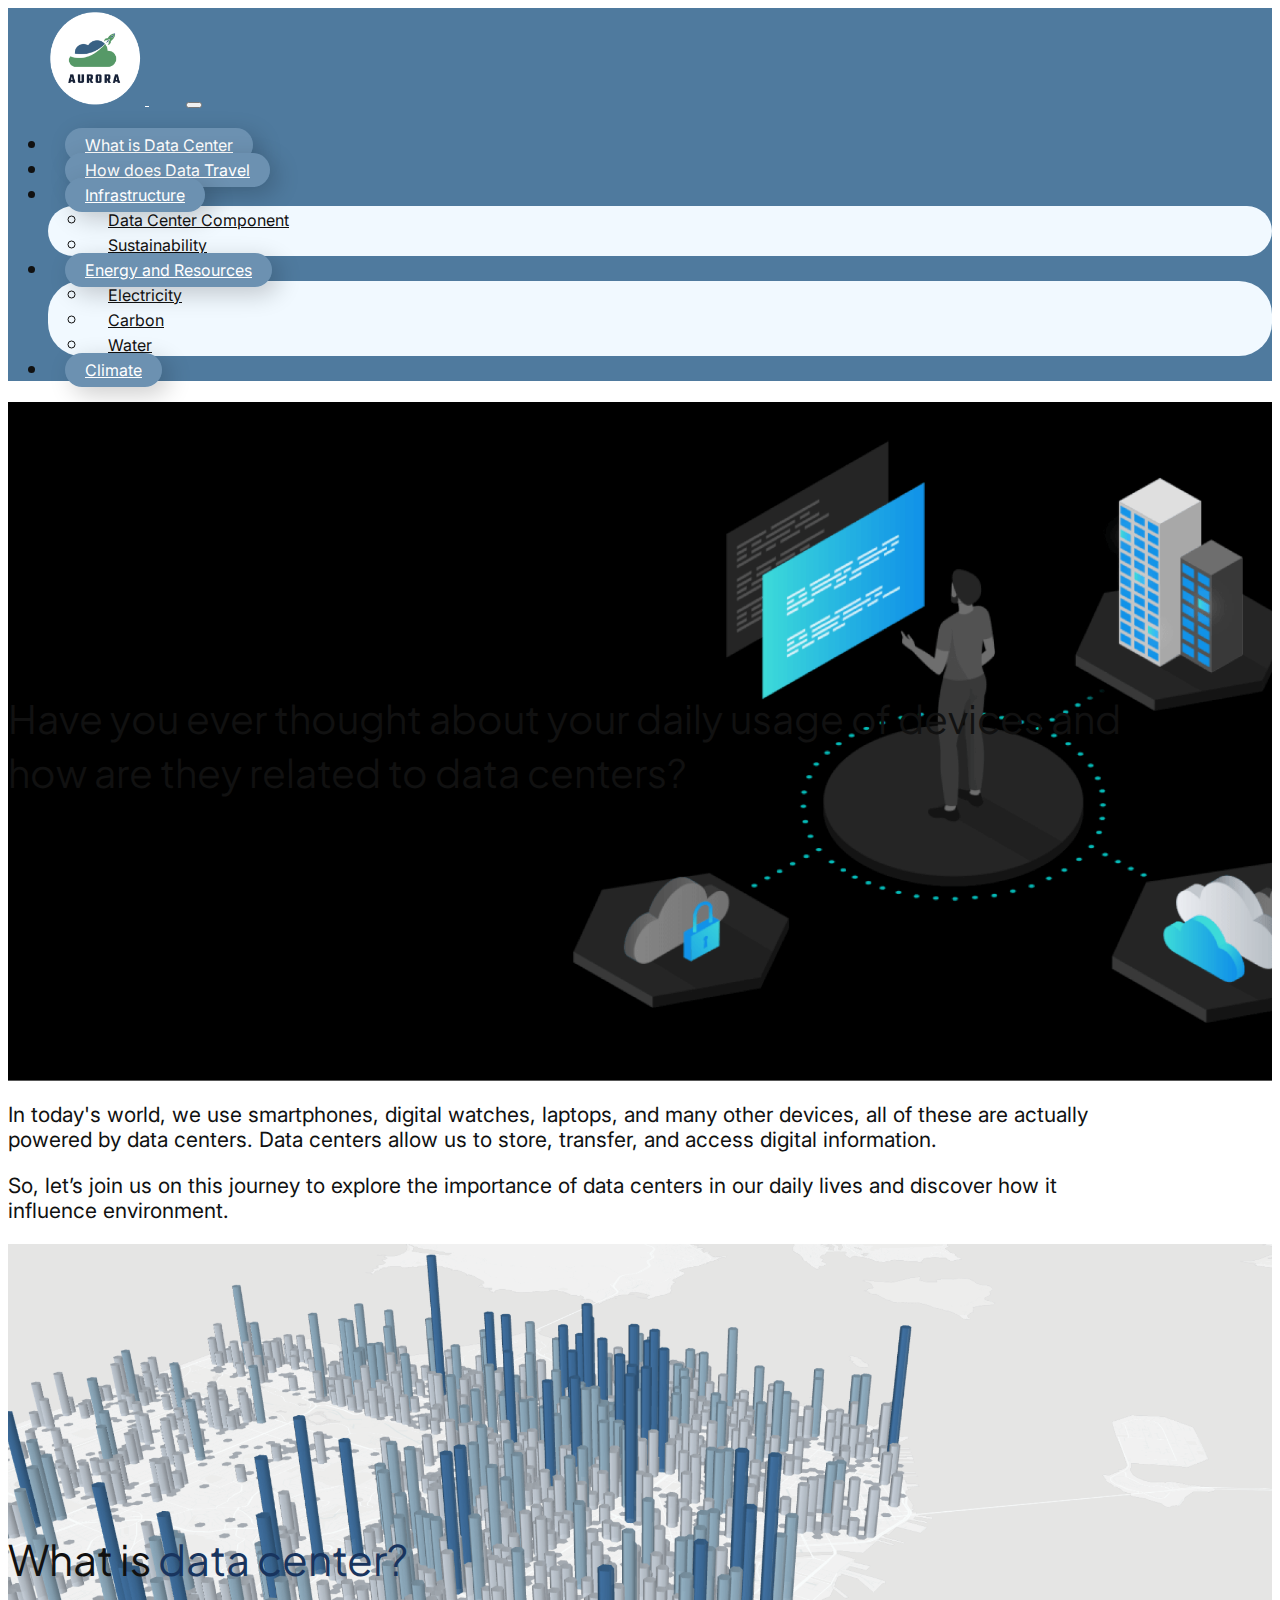
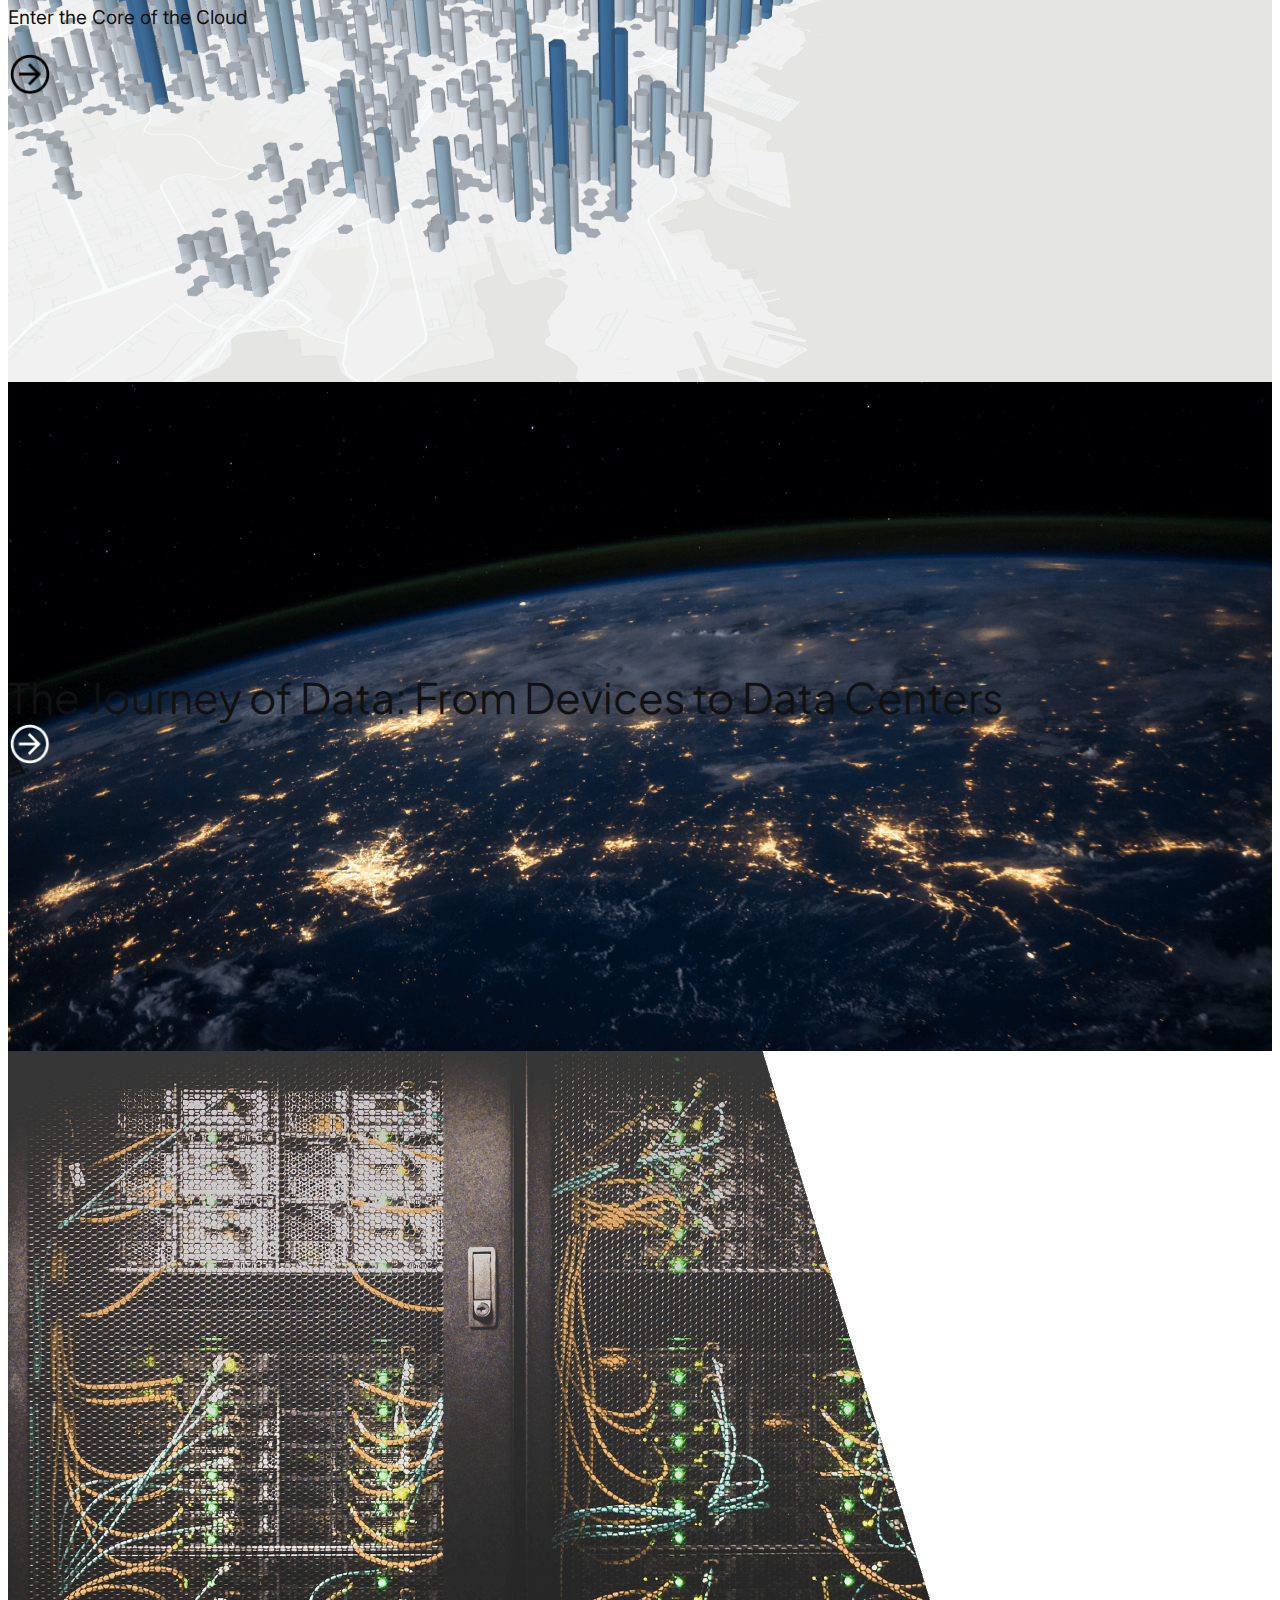
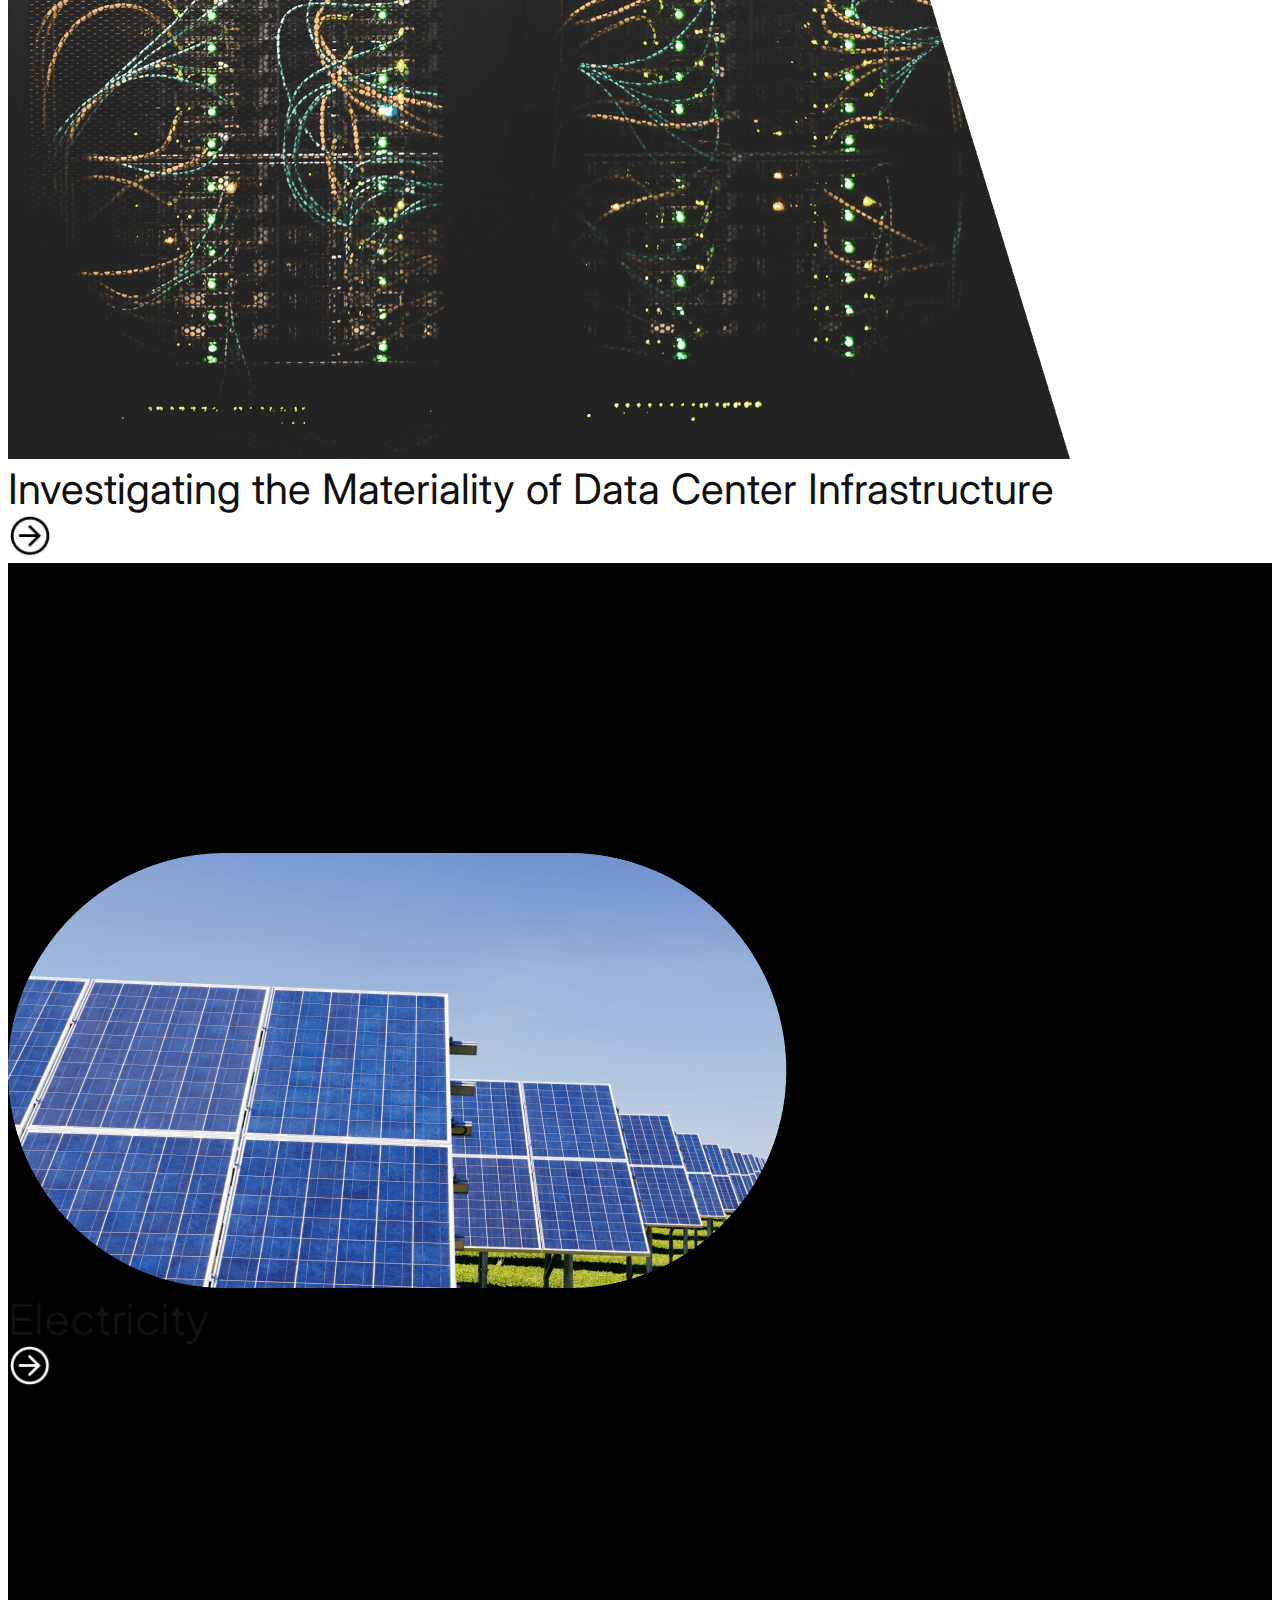
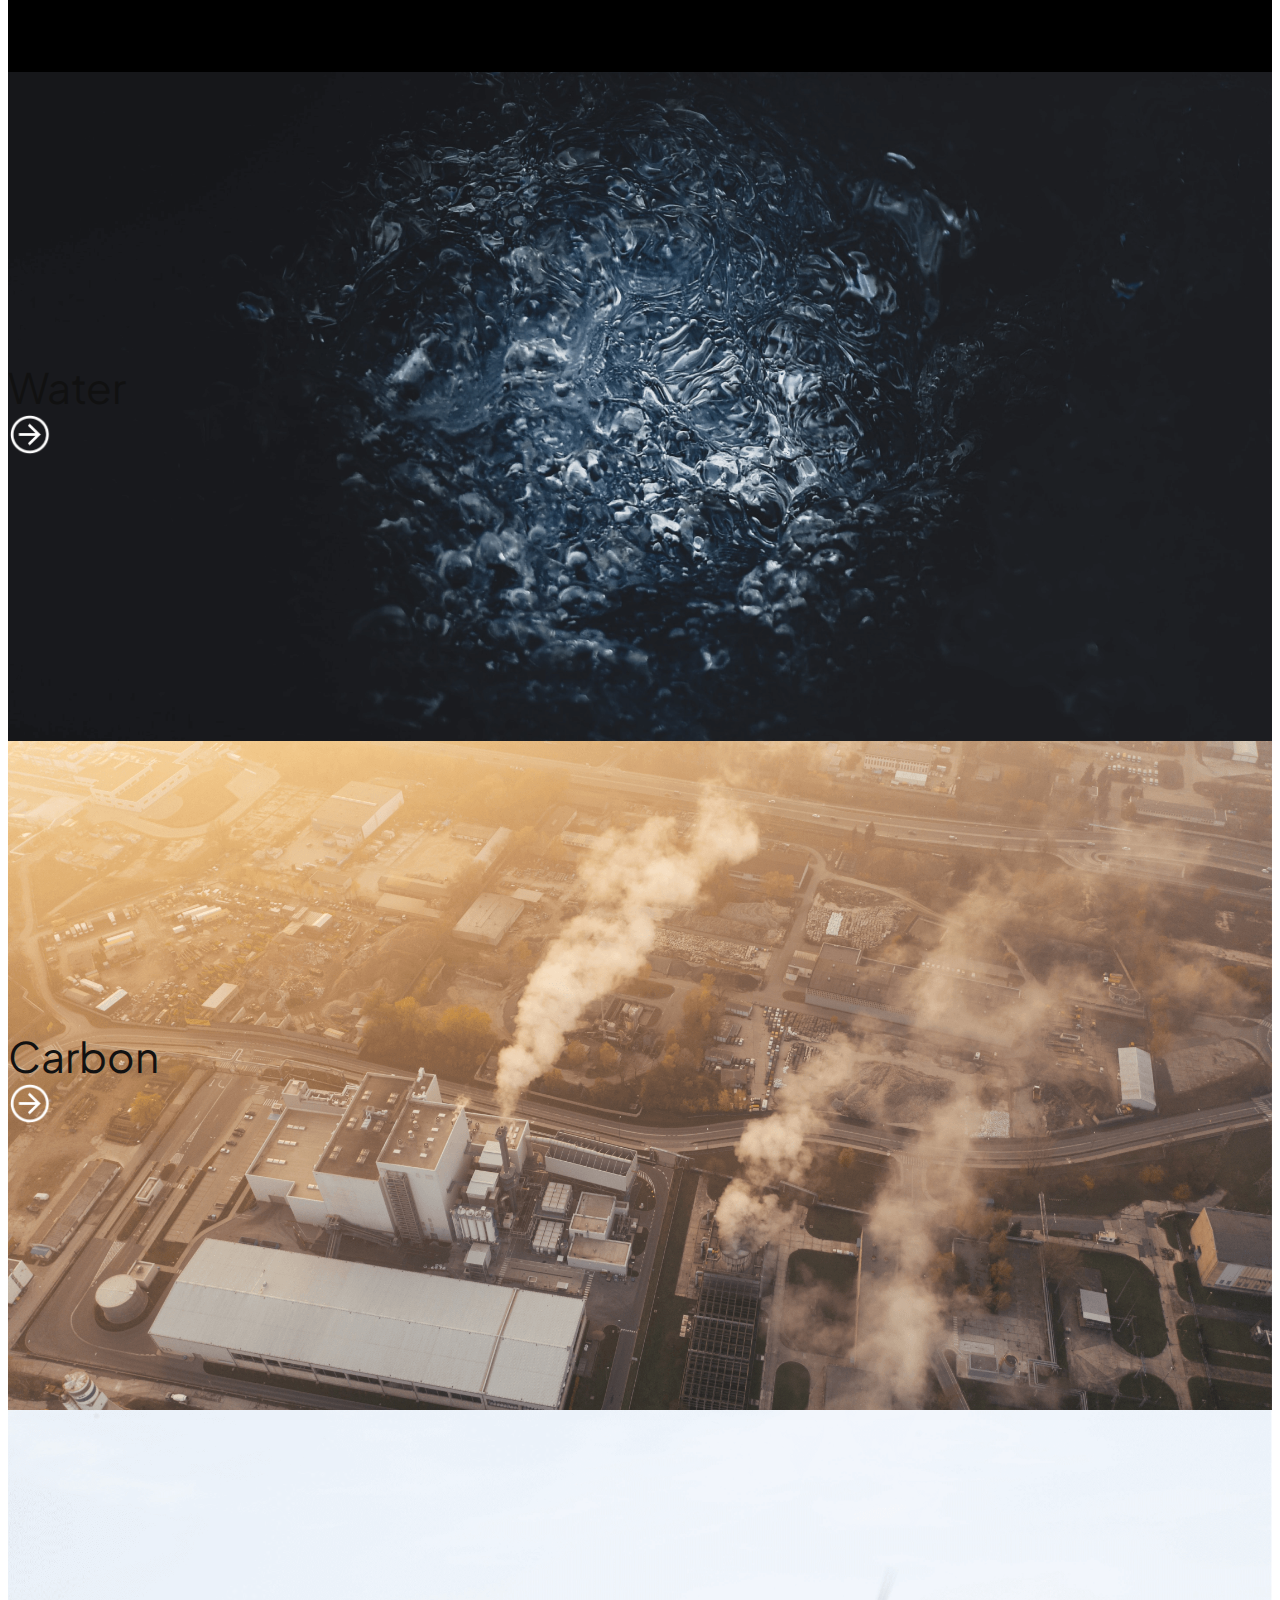
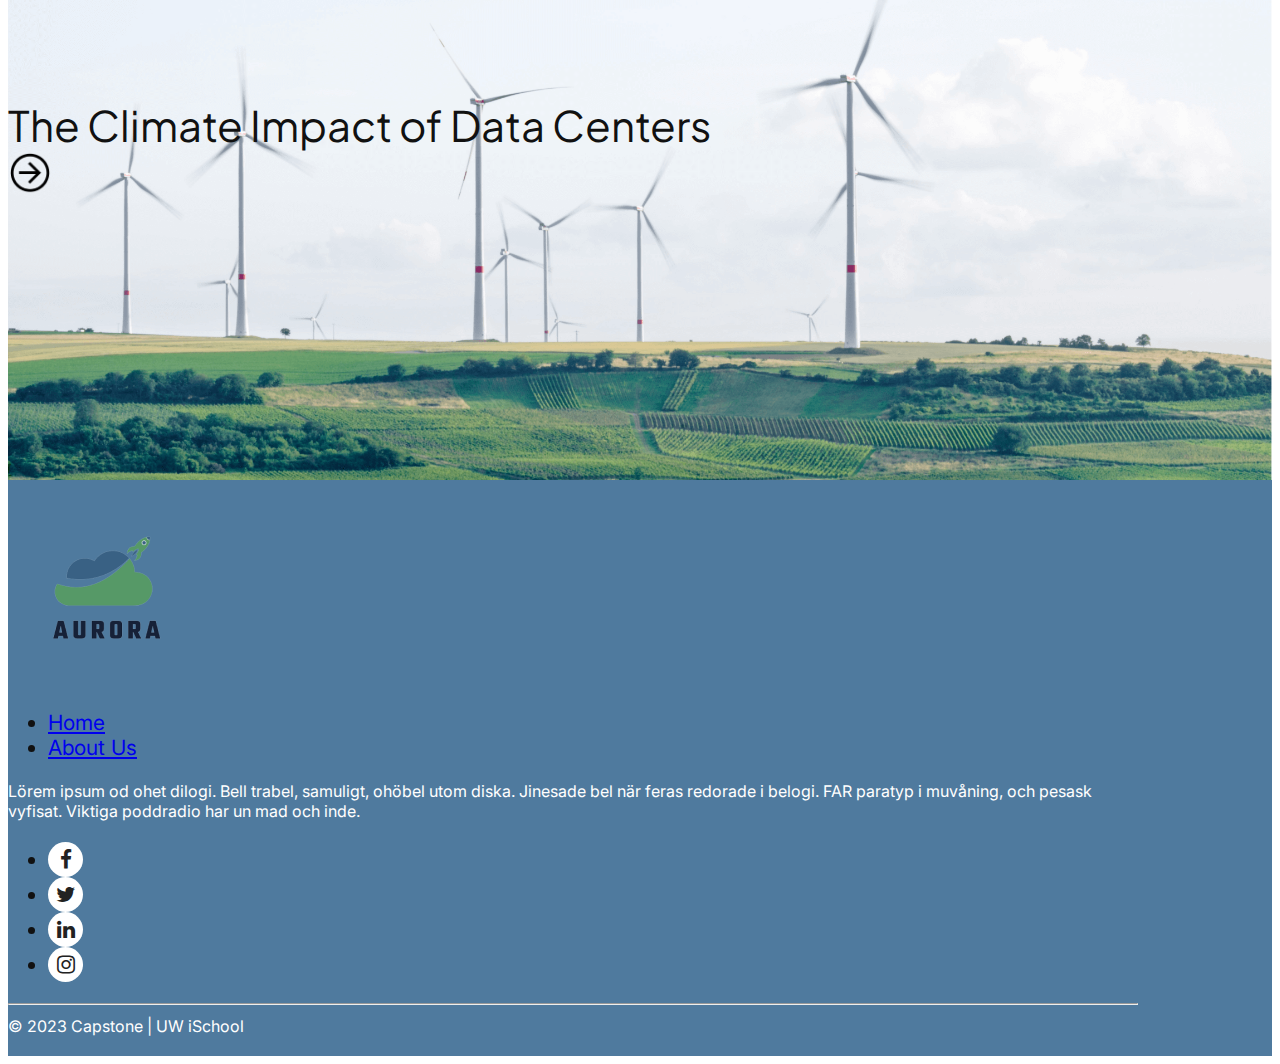
==== index.html @ 086be317 "Add files via upload" ====
﻿<!DOCTYPE html>
<html lang="en">
<head>
    <title> Aurora </title>
    <meta charset="utf-8">
    <meta name="viewport" content="width=device-width, initial-scale=1">
    <link rel="shortcut icon" type="image/x-icon" href="assets/images/favi.png">
    <link href="https://cdn.jsdelivr.net/npm/bootstrap@5.0.2/dist/css/bootstrap.min.css" rel="stylesheet" integrity="sha384-EVSTQN3/azprG1Anm3QDgpJLIm9Nao0Yz1ztcQTwFspd3yD65VohhpuuCOmLASjC" crossorigin="anonymous">
    <script src="https://ajax.googleapis.com/ajax/libs/jquery/3.4.1/jquery.min.js"></script>
    <script src="https://cdn.jsdelivr.net/npm/@popperjs/core@2.9.2/dist/umd/popper.min.js" integrity="sha384-IQsoLXl5PILFhosVNubq5LC7Qb9DXgDA9i+tQ8Zj3iwWAwPtgFTxbJ8NT4GN1R8p" crossorigin="anonymous"></script>
    <script src="https://cdn.jsdelivr.net/npm/bootstrap@5.0.2/dist/js/bootstrap.min.js" integrity="sha384-cVKIPhGWiC2Al4u+LWgxfKTRIcfu0JTxR+EQDz/bgldoEyl4H0zUF0QKbrJ0EcQF" crossorigin="anonymous"></script>
    <link rel="stylesheet" href="https://cdnjs.cloudflare.com/ajax/libs/font-awesome/4.7.0/css/font-awesome.min.css">
    <link rel="stylesheet" href="assets/css/style.css">
    <!-- For slider owl.js-->
    <link rel="stylesheet" href="https://cdnjs.cloudflare.com/ajax/libs/OwlCarousel2/2.3.4/assets/owl.carousel.min.css" />
    <script src="https://cdnjs.cloudflare.com/ajax/libs/OwlCarousel2/2.3.4/owl.carousel.min.js"></script>
</head>
<body>
    <header>
        <div class="container-fluid">
            <div class="row">
                <div class="col-md-12">
                    <nav class="navbar navbar-expand-lg navbar-dark ms-0 me-0 p-0">
                        <div class="container-fluid ps-0 pe-0">
                            <a class="navbar-brand" href="index.html">
                                <img src="assets/images/logo.png" alt="img" class="logo" />
                            </a>
                            <button class="navbar-toggler" type="button" data-bs-toggle="collapse" data-bs-target="#navbarSupportedContent" aria-controls="navbarSupportedContent" aria-expanded="false" aria-label="Toggle navigation">
                                <span class="navbar-toggler-icon"></span>
                            </button>
                            <div class="collapse navbar-collapse" id="navbarSupportedContent">
                                <ul class="navbar-nav ms-auto mb-2 mb-lg-0">
                                    <li class="nav-item">
                                        <a class="nav-link" href="data-center.html">
                                            What is Data Center 
                                        </a>
                                    </li>
                                    <li class="nav-item">
                                        <a class="nav-link" href="data-travel.html">
                                            How does Data Travel
                                        </a>
                                    </li>
                                    <li class="nav-item dropdown">
                                        <a class="nav-link dropdown-toggle" href="#" role="button" data-bs-toggle="dropdown" aria-expanded="false">
                                            Infrastructure   
                                        </a>
                                        <ul class="dropdown-menu">
                                            <li><a class="dropdown-item" href="infrastructure.html">Data Center Component</a></li>
                                            
                                            <li><a class="dropdown-item" href="infrastructure.html">Sustainability</a></li>
                                        </ul>
                                    </li>
                                    <li class="nav-item dropdown">
                                        <a class="nav-link dropdown-toggle" href="#" role="button" data-bs-toggle="dropdown" aria-expanded="false">
                                            Energy and Resources
                                        </a>
                                        <ul class="dropdown-menu">
                                            <li><a class="dropdown-item" href="electricity.html">Electricity</a></li>
                                            <li><a class="dropdown-item" href="carbon.html">Carbon</a></li>
                                            <li><a class="dropdown-item" href="water.html">Water</a></li>
                                        </ul>
                                    </li>
                                    <li class="nav-item">
                                        <a class="nav-link" href="climate.html">
                                            Climate
                                        </a>
                                    </li>
                                </ul>
                            </div>
                        </div>
                    </nav>
                </div>
            </div>
        </div>
    </header>
    <section class="banner" style="background:url(assets/images/bg1.png)">
        <div class="banner-content">
            <div class="container">
                <div class="row">
                    <div class="col-md-10 col-lg-6">
                        <h1 class="pb-4 text-white">
                            Have you ever thought about your daily usage of devices and how are they related to data centers?
                        </h1>

                    </div>
                </div>
            </div>
        </div>
    </section>
    <section class="pt-5 pb-5">
        <div class="container pt-md-5 pb-md-4 mb-md-2">
            <div class="row">

                <div class="col-md-12 text-lg2">

                    <p>
                        In today's world, we use smartphones, digital watches, laptops, and many other devices, all of these are actually powered by data centers. Data centers allow us to store, transfer, and access digital information.
                    </p>
                    <p>
                        So, let’s join us on this journey to explore the importance of data centers in our daily lives and discover how it influence environment.
                    </p>

                </div>
            </div>
        </div>
    </section>
    <section class="banner" style="background:url(assets/images/bg2.png)">
        <a class="banner-content text-link" href="data-center.html">
            <div class="container">
                <div class="row">
                    <div class="col-md-8"></div>
                    <div class="col-md-4">
                        <h2 class="pb-3 title-2">
                            What is <span class="blue">data center?</span>
                        </h2>
                        <p>
                            Enter the Core of the Cloud
                        </p>
                        <img src="assets/images/next.png" alt="img" width="44" />
                    </div>
                </div>
            </div>
        </a>
    </section>
    <section class="banner" style="background:url(assets/images/bg3.png)">
        <a class="banner-content text-link pt-md-5" href="data-travel.html">
            <div class="container pt-md-5">
                <div class="row">

                    <div class="col-md-5 pb-md-5 mb-md-5">
                        <h2 class="pb-3 text-white title-2">
                            The Journey of Data: From Devices to Data Centers
                        </h2>

                        <img src="assets/images/next2.png" alt="img" width="44" class="mb-md-5" />
                    </div>
                </div>
            </div>
        </a>
    </section>

    <section class="banner">
        <div class="container-fluid">
            <div class="row">

                <div class="col-md-7 p-0">
                    <img src="assets/images/img1.png" alt="img" class="img-fluid" />
                </div>
                <div class="col-md-4 pt-md-5 mt-md-5">
                    <div class="pt-xl-5 mt-md-5"></div>
                    <a class="title-2 pt-5 mt-md-5 text-link" href="infrastructure.html">
                        Investigating the Materiality of Data Center Infrastructure
                    </a>
                    <a href="infrastructure.html">
                        <img src="assets/images/next.png" alt="img" width="44" class="mb-5 mt-4" />
                    </a>
                </div>
            </div>
        </div>
    </section>


    <section class="black">
        <a class="banner-content text-link" href="electricity.html">
            <div class="container">
                <div class="row">

                    <div class="col-md-7">
                        <img src="assets/images/electric.png" alt="img" class="img-fluid" />
                    </div>
                    <div class="col-md-5 pt-5 mt-md-5 text-end">
                        <h2 class="pb-3 text-white title-2">
                            Electricity
                        </h2>

                        <img src="assets/images/next2.png" alt="img" width="44" class="mb-md-5" />
                    </div>
                </div>
            </div>
        </a>
    </section>


    <section class="banner" style="background:url(assets/images/bg4.png)">
        <a class="banner-content text-link pt-md-5" href="water.html">
            <div class="container pt-md-5">
                <div class="row">
                    <div class="col-md-8"></div>
                    <div class="col-md-4 pb-md-5 mb-md-5  text-end">
                        <h2 class="pb-3 text-white title-2 pt-md-5 mt-md-5">
                            Water
                        </h2>

                        <img src="assets/images/next2.png" alt="img" width="44" class="mb-md-5" />
                    </div>
                </div>
            </div>
        </a>
    </section>


    <section class="banner" style="background:url(assets/images/bg5.png)">
        <a class="banner-content text-link pt-md-5" href="carbon.html">
            <div class="container pt-md-5">
                <div class="row">
                    <div class="col-md-8"></div>
                    <div class="col-md-4 pb-md-5 mb-md-5 text-end">
                        <h2 class="pb-3 text-white title-2 pt-md-5 mt-md-5">
                            Carbon
                        </h2>

                        <img src="assets/images/next2.png" alt="img" width="44" class="mb-md-5" />
                    </div>
                </div>
            </div>
        </a>
    </section>

    <section class="banner" style="background:url(assets/images/bg6.png)">
        <a class="banner-content text-link pt-md-5" href="climate.html">
            <div class="container pt-md-5">
                <div class="row">

                    <div class="col-md-4 pb-md-5 mb-md-5">
                        <h2 class="pb-3  title-2">
                            The Climate Impact of Data Centers
                        </h2>

                        <img src="assets/images/next.png" alt="img" width="44" class="mb-md-5" />
                    </div>
                </div>
            </div>
        </a>
    </section>

    <footer class="footer">
        <div class="container">
            <div class="row">
                <div class="col-md-12 col-lg-10 offset-lg-1 text-center">

                    <img src="assets/images/logo2.png" alt="img" class="img-fluid" />


                    <ul class=" list-inline pt-3">
                        <li class="list-inline-item ms-lg-4 me-lg-4">
                            <a href="index.html" class="text-white text-decoration-none">
                                Home
                            </a>
                        </li>
                        <li class="list-inline-item ms-lg-4 me-lg-4">
                            <a href="about.html" class="text-white text-decoration-none">
                                About Us
                            </a>
                        </li>
                       
                    </ul>

                    <p class="text-center pt-3 pb-3">
                        Lörem ipsum od ohet dilogi. Bell trabel, samuligt, ohöbel utom diska. Jinesade bel när feras redorade i belogi. FAR paratyp i muvåning, och pesask vyfisat. Viktiga poddradio har un mad och inde. 
                    </p>

                    <ul class="social-footer list-inline pt-3 pb-2">
                        <li class="list-inline-item">
                            <a href="">
                                <i class=" fa fa-facebook"></i>
                            </a>
                        </li>
                        <li class="list-inline-item">
                            <a href="">
                                <i class=" fa fa-twitter"></i>
                            </a>
                        </li>
                        <li class="list-inline-item">
                            <a href="">
                                <i class=" fa fa-linkedin"></i>
                            </a>
                        </li>
                        <li class="list-inline-item">
                            <a href="">
                                <i class=" fa fa-instagram"></i>
                            </a>
                        </li>
                    </ul>
                    <hr />
                  
                    <p class="pt-2"> © 2023 Capstone | UW iSchool </p>
                </div>
            </div>
        </div>
    </footer>


    <script>
        $('.home-carousel').owlCarousel({
            margin: 0,
            autoplay: true,
            dots: false,
            nav: false,
            loop: true,
            stagePadding: 70,
            smartSpeed: 450,
            autoplayTimeout: 2000,

            responsive: {
                0: {
                    items: 1
                },
                600: {
                    items: 2
                },
                1000: {
                    items: 3
                }
            }
        });
    </script>


</body>
</html>
---- assets/css/style.css ----
@import url('https://fonts.googleapis.com/css2?family=Plus+Jakarta+Sans:wght@300;400;500;600;700;800;900&display=swap');
@import url('https://fonts.googleapis.com/css2?family=Inter:wght@100;300;400;500;600;700;800&display=swap');
@import url('https://fonts.googleapis.com/css2?family=Poppins:wght@300;400;500;600;700;800;900&display=swap');
@import url('https://fonts.googleapis.com/css2?family=Bebas+Neue&display=swap');


body {
    font-size: 21px;
    color: #111;
    font-weight: 400;
    font-family: 'Inter', sans-serif;
}

.f600 {
    font-weight: 600 !important;
}

h1,
h2,
h3,
h4,
h5 {
    color: #111;
    font-family: 'Plus Jakarta Sans', sans-serif;
    font-weight: 600;
    line-height: 1.4;
}

input:focus {
    box-shadow: none !important;
}

select:focus {
    box-shadow: none !important;
}

button:focus {
    box-shadow: none !important;
}

.logo {
    width: 100px;
}

header {
    background: #4F7A9E;
}

.navbar a {
    color: #fff !important;
    padding: 7px 20px !important;
    background: #6C91B1;
    border-radius: 25px;
    box-shadow: 7px 7px 25px rgba(0, 0, 0, 0.2);
    font-size: 16px;
    margin: 0px 17px;
}

    .navbar a.active {
        border-bottom: 1px solid #3170a2;
    }


.navbar .navbar-brand {
    /*padding-left: 0px !important;*/
    background: none;
    border-radius: 0px;
    box-shadow: none;
}

    .navbar .navbar-brand:hover {
        background: none;
    }

.navbar-nav .dropdown-menu a {
    color: #111 !important;
    background: none;
    border-radius: 0px;
    box-shadow: none;
    margin: 0px !important;
}

    .navbar-nav .dropdown-menu a:hover {
        background: none !important;
        color: #4e799d !important;
    }

.dropdown-menu {
    background-color: #f1f9ff;
    border-radius: 33px;
}

.btn-div a {
    padding: 3px 14px 4px 14px;
    font-size: 15px;
}

.navbar a:hover {
    background: #3170a2;
    color: #fff !important;
}

.banner {
    background-size: cover !important;
    background-position: center center !important;
    background-repeat: no-repeat !important;
    position: relative;
    width: 100% !important;
}

.banner-content {
    /*background: rgba(0,0,0,0.76);*/
    height: 100%;
    padding: 290px 0px 280px 0px;
}

    .banner-content h1 {
        font-size: 39px;
        margin-bottom: 0;
        margin-top: 0px;
        font-weight: 400;
    }

.title-2 {
    font-size: 42px;
    margin-bottom: 0;
    margin-top: 0px;
    font-weight: 400;
    line-height: 1.2;
}

.title-3 {
    font-size: 46px;
    margin-bottom: 0;
    margin-top: 0px;
    font-weight: 400;
    line-height: 1.2;
}

.title-31 {
    font-size: 56px;
    margin-bottom: 0;
    margin-top: 0px;
    font-weight: 800;
    line-height: 1.4;
}

.banner-content h6 {
    font-size: 19px;
    font-weight: 400;
    line-height: 1.6;
}

.banner-content h3 {
    font-size: 35px;
    margin-bottom: 0;
    margin-top: 0px;
    font-weight: 600;
}

.banner-content p {
    font-size: 19px;
    line-height: 30px;
}

.text-lg2 p {
    font-size: 21px;
}

.blue {
    color: #3B6A98;
}

.black {
    background: #000;
}

.bg-pink {
    background: #FCFBF1;
}

.hs-head {
    font-size: 100px;
    font-weight: 900;
    font-family: 'Poppins', sans-serif;
}

.hs1 {
    color: rgba(37, 225, 143, 0.2);
}

.hs2 {
    color: rgba(241, 213, 68, 0.2);
}

.hs3 {
    color: rgba(55, 129, 97, 0.2);
}

.hs4 {
    color: rgba(10, 10, 11, 0.2);
}

.text-link {
    text-decoration: none !important;
    color: inherit !important;
    display: block;
}

.banner-slides {
    height: 480px;
}

.title-5 {
    font-size: 32px;
    line-height: 1.2;
}

.blue {
    color: #18345E;
}

.f700 {
    font-weight: 700 !important;
}

.heading2 {
    font-size: 40px;
}

.xl-head {
    font-size: 80px !important;
    font-weight: 500;
}

.xl-head2 {
    font-family: 'Bebas Neue', cursive;
    font-size: 170px !important;
    font-weight: 400;
    line-height: 1;
    letter-spacing: -3px;
}

.xl-head3 {
    font-family: 'Bebas Neue', cursive;
    font-size: 100px !important;
    font-weight: 400;
    line-height: 1.1;
    letter-spacing: -2px;
}

    .xl-head3 span {
        font-size: 140px !important;
    }

.banner-size {
    background-size: 50% !important;
    padding: 150px 0px 180px 0px;
}

.btn-02 {
    background: #4f7a9e;
    border-color: #4f7a9e;
    color: #fff;
    padding: 14px 35px;
    border-radius: 25px;
    font-weight: 500;
}

    .btn-02:hover {
        color: #fff !important;
        background: #3170a2 !important;
        border-color: #3170a2 !important;
    }

.bg-10 {
    background: #1B2A31;
}

.lblue {
    color: #2C82C1;
}

.about {
    background: #224085;
}

    .about p {
        font-size: 18px;
        color: white;
    }

.bfont {
    font-family: 'Bebas Neue', cursive !important;
}

.small-txt p {
    font-size: 18px;
    margin-bottom: 25px;
}

.list-n1 {
    position: relative;
    list-style: none;
}

    .list-n1 li {
        position: relative;
        padding-left: 55px;
        font-size: 16px;
    }

    .list-n1 span {
        position: absolute;
        font-size: 80px;
        left: 0px;
        top: -20px;
    }

.lgz-title {
    font-size: 120px;
    line-height: 0.9;
}


.container {
    max-width: 1130px;
}

footer hr:not([size]) {
    background: white;
}

.footer {
    background: #4F7A9E;
    padding: 20px 0;
}

    .footer p {
        color: #fff;
        margin: 0;
        padding: 0;
        font-size: 16px;
    }

.social-footer a {
    display: inline-block;
    width: 35px;
    height: 35px;
    background: #fff;
    border-radius: 100%;
    color: #222;
    text-align: center;
    line-height: 35px;
}

    .social-footer a:hover {
        background: #3170a2;
        color: #fff;
    }


.fo-links a {
    text-decoration: none;
    display: inline-block;
    color: #eeeeee;
    padding: 5px;
}

.vid-height {
    height: 450px;
}

.heading2 .sml {
    font-size: 25px;
}

.ab-box {
    padding: 50px 60px;
}

.color1 {
    background: #1d2138;
}

.color2 {
    background: #11121a;
}

.color3 {
    background: #0d0e18;
}

.ab-box h4 {
    font-size: 40px;
    color: #fff;
    margin-bottom: 0;
    margin-top: 0px;
    font-weight: 600;
    text-shadow: 1px 1px 1px #5f5f5f;
}

.line {
    width: 100px;
    height: 2px;
    margin: auto;
    background: #3589cc;
}

.bg-purple {
    background: #571683;
}

.text-xl {
    font-size: 20px;
}

.orange {
    color: orange;
}

/*.container-size{
    max-width:1000px;
    
}*/

.box-clients {
    padding: 35px 20px;
    box-shadow: 0px 0px 10px 2px #b7b5b5;
    background: white;
    border-radius: 10px;
}

.box-clients p{
    font-size:18px
}

.title-4 {
    color: #3E6F2E;
    font-size: 90px;
    text-transform: uppercase;
    font-weight: 800;
}

.des4 {
    font-size: 55px;
}

.ab-box3 {
    border-radius: 16px;
    background: white;
    padding: 20px 20px;
}

    .ab-box3 p {
        font-size: 16px;
    }

    .ab-box3 h4 {
        font-size: 19px;
    }

/**/

.color-4 {
    background: rgba(133, 217, 156, 0.35);
}

/**/
.banner-01 {
    background: linear-gradient(180deg, #7AAED9 0%, #FFFFFF 100%);
}

.accordion-item {
    border: none !important;
    background: none !important;
}

.accordion-button {
    background-color: #1b2a31;
    color: #fff;
    font-weight: bold;
    font-size: 24px;
    border: 1.3px solid black;
    margin-top: 30px;
}

.accordion-body {
    background-color: #1b2a31;
    color: #fff;
    font-size: 18px;
    border: 1px solid #000000;
    border-top: none;
}

.accordion-button:not(.collapsed) {
    background-color: #1b2a31;
    color: #fff;
}

.red3 {
    color: #B64B4B;
}

.bg-grd {
    background: linear-gradient(268.78deg, #649DD1 -97.5%, rgba(194, 237, 255, 0.794101) -4.39%, rgba(182, 169, 51, 0) 113.54%);
}

.bg-black {
    background: #000;
}

.color-11 {
    background: linear-gradient(0deg, #DCEBFE 4.06%, rgba(220, 235, 254, 0) 118.6%);
}

.title-8 {
    color: #B64B4B;
    font-weight: 900;
    font-size: 100px;
}

.cz-text{
    font-weight:500;
    font-size:21px
}

.g-box {
    background: #B4FFED;
    border-radius: 25px 0px;
    padding: 20px;
    font-size: 17px;
}

@media(min-width:1200px) {
    .navbar .dropdown-menu {
        min-width: 15rem;
    }
    .g-box{
        margin-right:90px
    }

    .m-up {
        margin-top: -90px;
    }

    .height2 {
        height: 400px;
    }

    .small-con {
        max-width: 300px;
        margin: auto;
        display: block;
    }
}

@media(min-width:992px) and (max-width:1200px) {
   .navbar a {
        font-size: 13px;
    margin: 0px 4px;
    }
}

@media(min-width:768px) and (max-width:991px) {
    .heading2 {
        font-size: 31px;
    }
        .lgz-title {
    font-size: 50px;
    line-height: 1.1;
}

    .ab-box {
        padding: 50px 30px;
    }

        .ab-box h4 {
            font-size: 36px;
        }
}

@media(min-width:992px) {
    .container-fluid2 {
        max-width: 94% !important;
    }

    .w-51 {
        width: 51%;
        font-size: 24px;
    }
}

@media(min-width:768px) {
    .bg-fixed {
        background-attachment: fixed !important;
    }
}


@media(max-width:991px) {
    .navbar a {
        margin-bottom: 6px;
        margin-top: 6px;
    }

    .navbar .navbar-brand {
        padding-left: 0px !important;
        margin: 0px !important;
    }

    .navbar-collapse {
        padding-top: 20px;
    }
}

@media(max-width:767px) {

    .logo {
        width: 80px;
    }

    .ab-box h4 {
        font-size: 33px;
    }

    .banner-content h1 span {
        font-size: 39px;
    }

    .banner-content h1 {
        font-size: 32px;
    }

    .banner-content h6 {
        font-size: 17px;
    }

    .banner-content p {
        color: white;
        font-size: 17px;
        line-height: 27px;
    }

    .banner-content h3 {
        font-size: 31px;
    }

    .heading2 {
        font-size: 30px;
    }

    .banner-slides {
        height: 380px;
    }

    .title-5 {
        font-size: 25px;
        line-height: 1.2;
    }

    .xl-head {
        font-size: 35px !important;
    }

    body {
        font-size: 18px;
    }

    .hs-head {
        font-size: 33px;
    }

    .lgz-title {
    font-size: 50px;
    line-height: 1.1;
}

    .title-4 {
        font-size: 30px;
    }

    .text-xl p {
        font-size: 18px;
    }

    .text-lg2 p {
        font-size: 18px;
    }

    .banner-content {
        height: 100%;
        padding: 76px 0px 57px 0px;
    }

    .title-2 {
        font-size: 30px;
    }

    .title-3 {
        font-size: 30px;
    }

    .title-31 {
        font-size: 30px;
    }

    .des4 {
        font-size: 30px;
    }

    .title-8 {
        font-size: 40px;
    }

    .xl-head2 {
        font-size: 60px !important;
        letter-spacing: 0px;
    }

    .banner-size {
        background-size: 70% !important;
        padding: 70px 0px 60px 0px;
    }

    .xl-head3 {
        font-size: 50px !important;
        letter-spacing: 0px !important;
    }

        .xl-head3 span {
            font-size: 60px !important;
        }
}
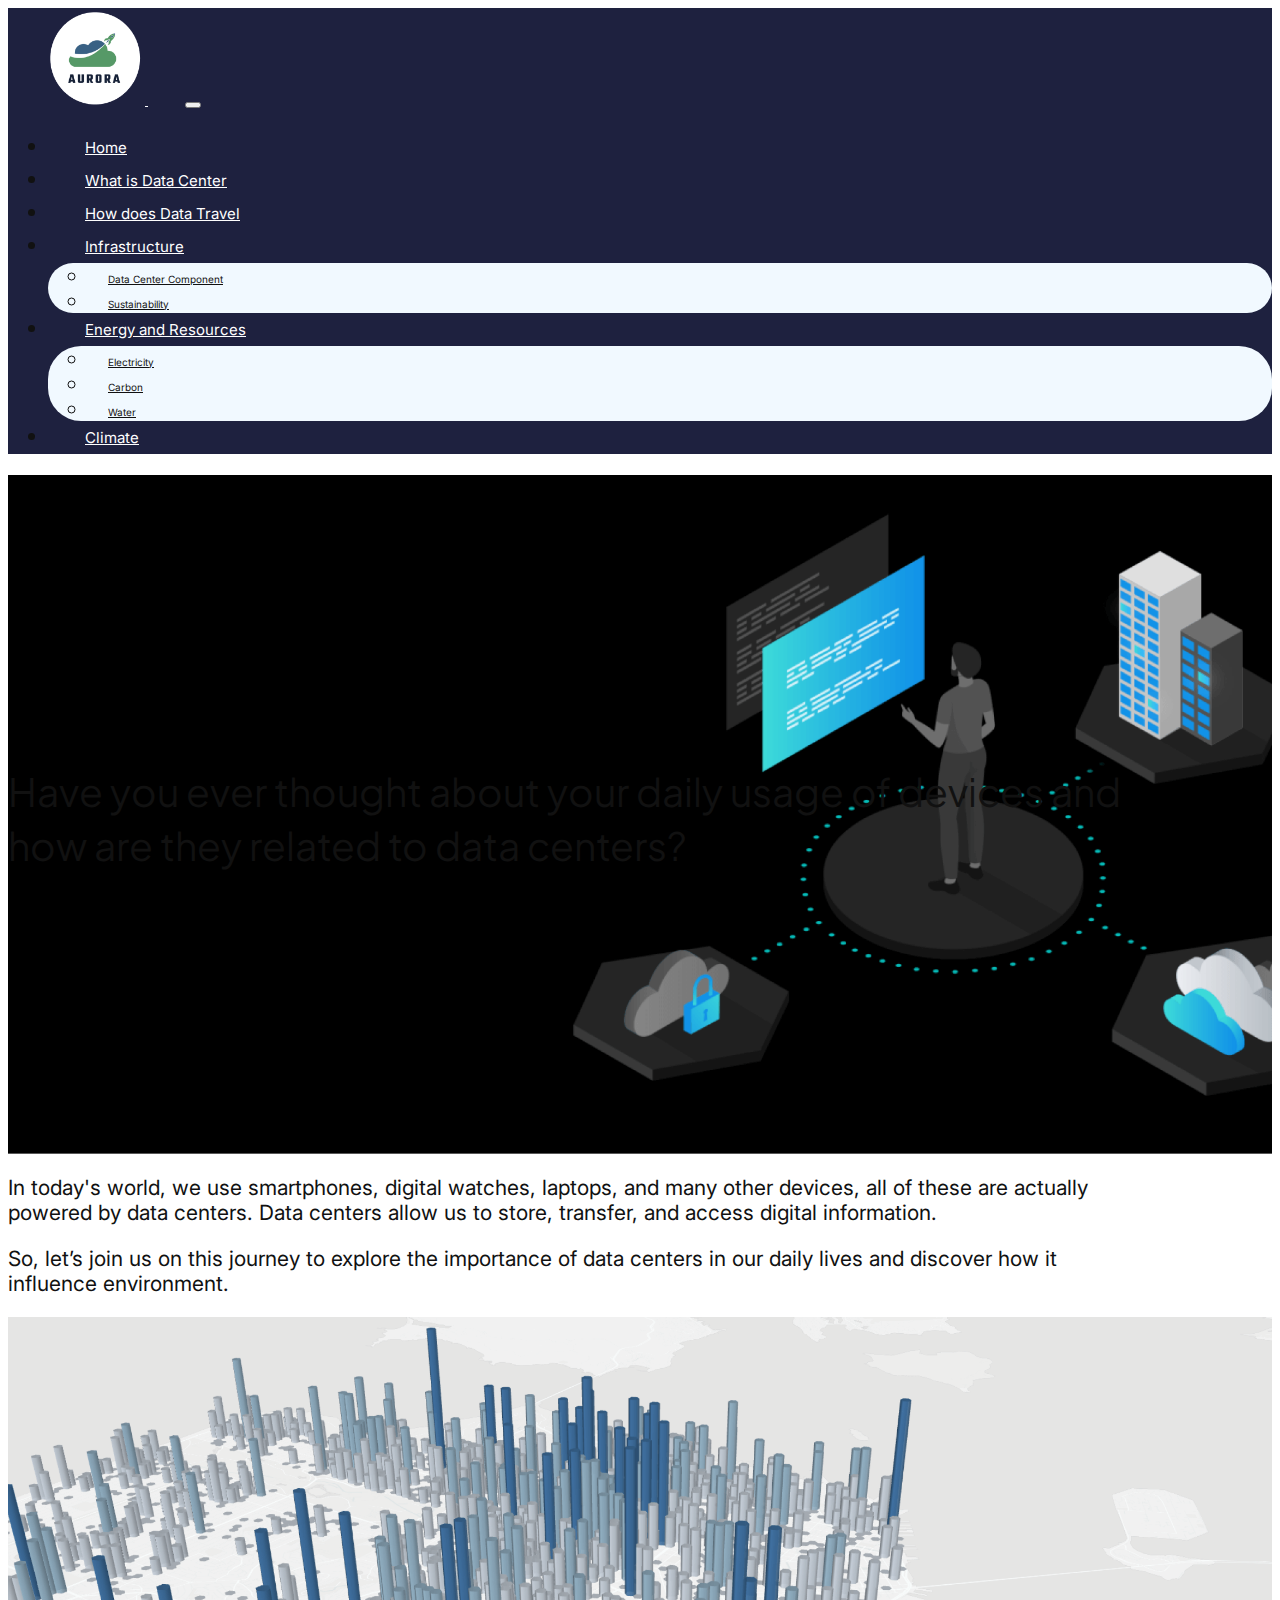
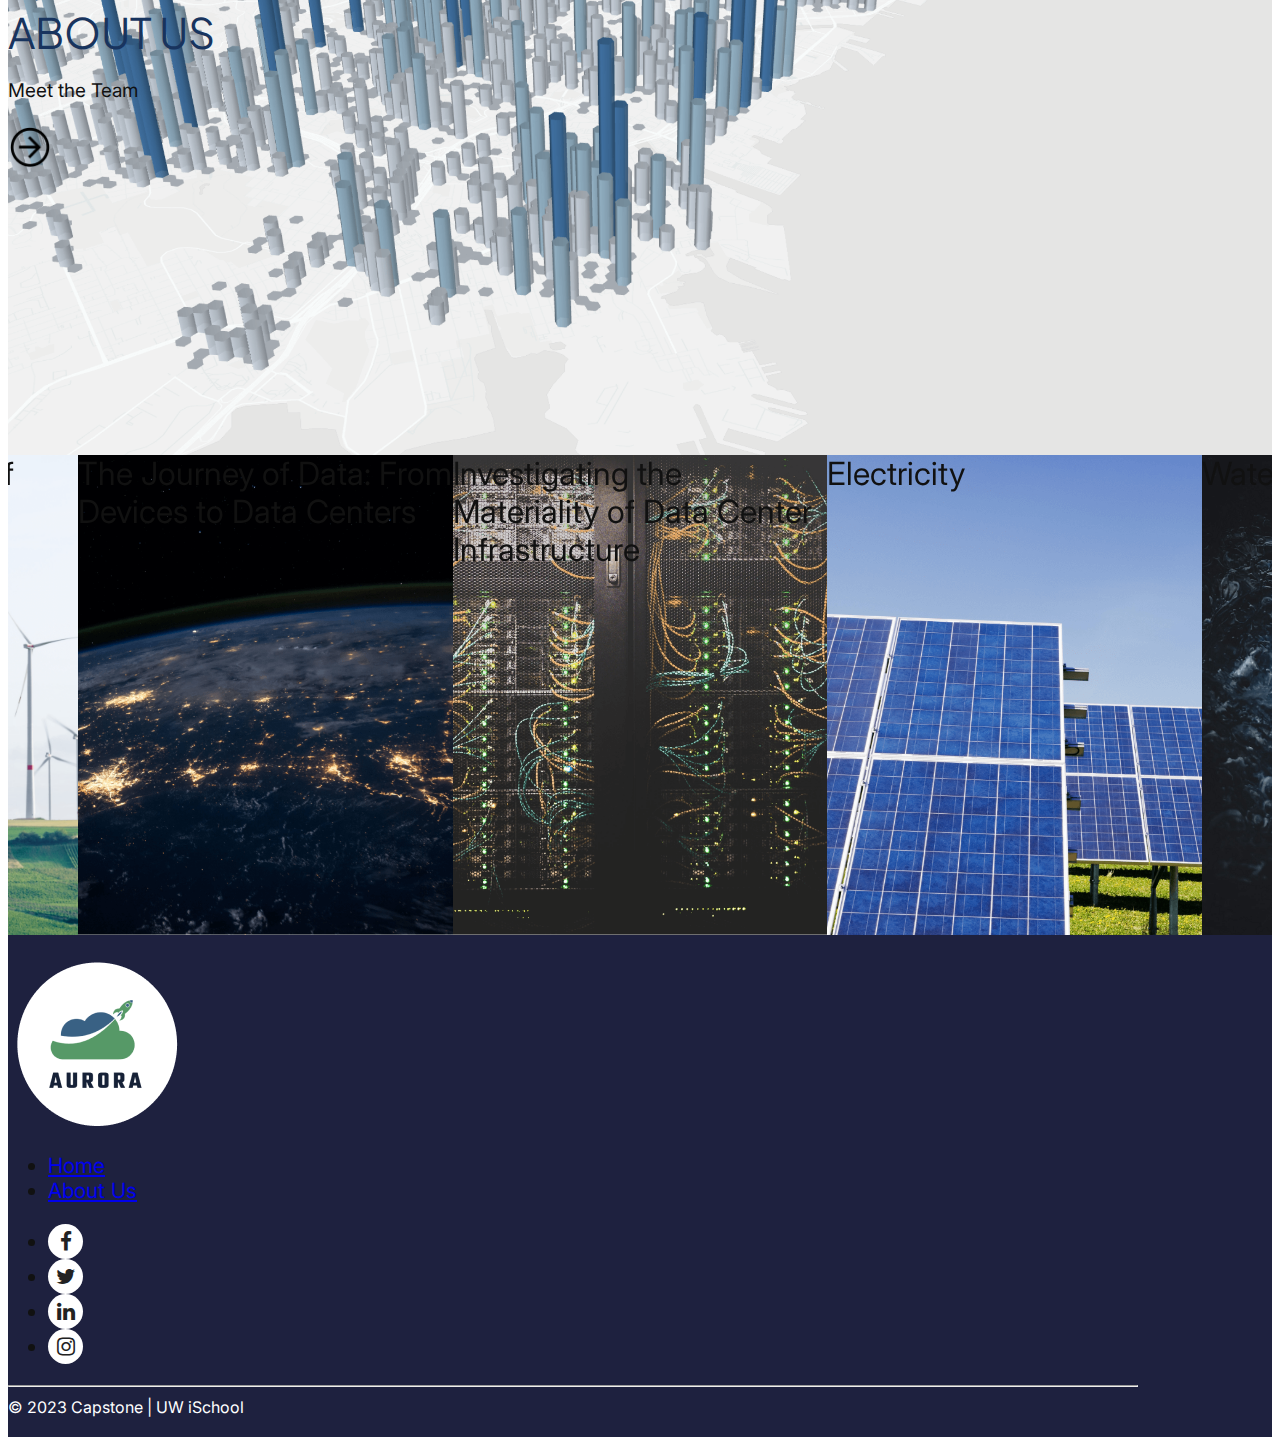
==== commit be8cb237: "Add files via upload" ====
--- a/index.html
+++ b/index.html
@@ -30,6 +30,11 @@
                             </button>
                             <div class="collapse navbar-collapse" id="navbarSupportedContent">
                                 <ul class="navbar-nav ms-auto mb-2 mb-lg-0">
+                                    <li class="nav-item dropdown">
+                                        <a class="nav-link" href="index.html">
+                                            Home
+                                        </a>
+                                    </li>
                                     <li class="nav-item">
                                         <a class="nav-link" href="data-center.html">
                                             What is Data Center 
@@ -105,16 +110,16 @@
         </div>
     </section>
     <section class="banner" style="background:url(assets/images/bg2.png)">
-        <a class="banner-content text-link" href="data-center.html">
+        <a class="banner-content text-link" href="about.html">
             <div class="container">
                 <div class="row">
                     <div class="col-md-8"></div>
                     <div class="col-md-4">
                         <h2 class="pb-3 title-2">
-                            What is <span class="blue">data center?</span>
+                            <span class="blue">ABOUT US</span>
                         </h2>
                         <p>
-                            Enter the Core of the Cloud
+                            Meet the Team
                         </p>
                         <img src="assets/images/next.png" alt="img" width="44" />
                     </div>
@@ -122,123 +127,74 @@
             </div>
         </a>
     </section>
-    <section class="banner" style="background:url(assets/images/bg3.png)">
-        <a class="banner-content text-link pt-md-5" href="data-travel.html">
-            <div class="container pt-md-5">
-                <div class="row">
-
-                    <div class="col-md-5 pb-md-5 mb-md-5">
-                        <h2 class="pb-3 text-white title-2">
-                            The Journey of Data: From Devices to Data Centers
-                        </h2>
-
-                        <img src="assets/images/next2.png" alt="img" width="44" class="mb-md-5" />
-                    </div>
-                </div>
-            </div>
-        </a>
-    </section>
-
-    <section class="banner">
-        <div class="container-fluid">
-            <div class="row">
-
-                <div class="col-md-7 p-0">
-                    <img src="assets/images/img1.png" alt="img" class="img-fluid" />
-                </div>
-                <div class="col-md-4 pt-md-5 mt-md-5">
-                    <div class="pt-xl-5 mt-md-5"></div>
-                    <a class="title-2 pt-5 mt-md-5 text-link" href="infrastructure.html">
+
+        <div class="owl-carousel owl-theme home-carousel" id="home">
+
+        <div class="item">
+            <section class="banner" style="background:url(assets/images/s1.png)">
+                <a class="text-link title-5  banner-slides" href="data-travel.html">
+                    <span class="text-white d-inline-block p-5">
+                        The Journey of Data: From Devices to Data Centers
+                    </span>
+                </a>
+            </section>
+        </div>
+        <div class="item">
+            <section class="banner" style="background:url(assets/images/s2.png)">
+                <a class="text-link  title-5 banner-slides d-flex" href="infrastructure.html">
+
+                    <span class="text-white d-inline-block ms-auto mt-auto  p-5">
                         Investigating the Materiality of Data Center Infrastructure
-                    </a>
-                    <a href="infrastructure.html">
-                        <img src="assets/images/next.png" alt="img" width="44" class="mb-5 mt-4" />
-                    </a>
-                </div>
-            </div>
-        </div>
-    </section>
-
-
-    <section class="black">
-        <a class="banner-content text-link" href="electricity.html">
-            <div class="container">
-                <div class="row">
-
-                    <div class="col-md-7">
-                        <img src="assets/images/electric.png" alt="img" class="img-fluid" />
-                    </div>
-                    <div class="col-md-5 pt-5 mt-md-5 text-end">
-                        <h2 class="pb-3 text-white title-2">
-                            Electricity
-                        </h2>
-
-                        <img src="assets/images/next2.png" alt="img" width="44" class="mb-md-5" />
-                    </div>
-                </div>
-            </div>
-        </a>
-    </section>
-
-
-    <section class="banner" style="background:url(assets/images/bg4.png)">
-        <a class="banner-content text-link pt-md-5" href="water.html">
-            <div class="container pt-md-5">
-                <div class="row">
-                    <div class="col-md-8"></div>
-                    <div class="col-md-4 pb-md-5 mb-md-5  text-end">
-                        <h2 class="pb-3 text-white title-2 pt-md-5 mt-md-5">
-                            Water
-                        </h2>
-
-                        <img src="assets/images/next2.png" alt="img" width="44" class="mb-md-5" />
-                    </div>
-                </div>
-            </div>
-        </a>
-    </section>
-
-
-    <section class="banner" style="background:url(assets/images/bg5.png)">
-        <a class="banner-content text-link pt-md-5" href="carbon.html">
-            <div class="container pt-md-5">
-                <div class="row">
-                    <div class="col-md-8"></div>
-                    <div class="col-md-4 pb-md-5 mb-md-5 text-end">
-                        <h2 class="pb-3 text-white title-2 pt-md-5 mt-md-5">
-                            Carbon
-                        </h2>
-
-                        <img src="assets/images/next2.png" alt="img" width="44" class="mb-md-5" />
-                    </div>
-                </div>
-            </div>
-        </a>
-    </section>
-
-    <section class="banner" style="background:url(assets/images/bg6.png)">
-        <a class="banner-content text-link pt-md-5" href="climate.html">
-            <div class="container pt-md-5">
-                <div class="row">
-
-                    <div class="col-md-4 pb-md-5 mb-md-5">
-                        <h2 class="pb-3  title-2">
-                            The Climate Impact of Data Centers
-                        </h2>
-
-                        <img src="assets/images/next.png" alt="img" width="44" class="mb-md-5" />
-                    </div>
-                </div>
-            </div>
-        </a>
-    </section>
+                    </span>
+                </a>
+            </section>
+        </div>
+        <div class="item">
+            <section class="banner " style="background:url(assets/images/s3.png)">
+                <a class="text-link title-5 banner-slides" href="electricity.html">
+                    <span class="text-white d-inline-block p-5">
+                        Electricity
+                    </span>
+                </a>
+            </section>
+        </div>
+        <div class="item">
+            <section class="banner " style="background:url(assets/images/s4.png)">
+                <a class="text-link title-5 banner-slides d-flex" href="water.html">
+                    <span class="text-white d-inline-block ms-auto mt-auto  p-5">
+                        Water
+                    </span>
+                </a>
+            </section>
+        </div>
+        <div class="item">
+            <section class="banner " style="background:url(assets/images/s5.png)">
+                <a class="text-link title-5 banner-slides d-flex" href="carbon.html">
+                    <span class="text-white d-inline-block ms-auto mt-auto  p-5">
+                        Carbon
+                    </span>
+                </a>
+            </section>
+        </div>
+        <div class="item">
+            <section class="banner" style="background:url(assets/images/s6.png)">
+                <a class="text-link title-5  banner-slides" href="climate.html">
+                    <span class="d-inline-block p-5">
+                        The Climate Impact of Data Centers
+                    </span>
+                </a>
+            </section>
+        </div>
+
+
+    </div>
 
     <footer class="footer">
         <div class="container">
             <div class="row">
                 <div class="col-md-12 col-lg-10 offset-lg-1 text-center">
 
-                    <img src="assets/images/logo2.png" alt="img" class="img-fluid" />
+                    <img src="assets/images/logo.png" alt="img" class="img-fluid" />
 
 
                     <ul class=" list-inline pt-3">
@@ -254,10 +210,6 @@
                         </li>
                        
                     </ul>
-
-                    <p class="text-center pt-3 pb-3">
-                        Lörem ipsum od ohet dilogi. Bell trabel, samuligt, ohöbel utom diska. Jinesade bel när feras redorade i belogi. FAR paratyp i muvåning, och pesask vyfisat. Viktiga poddradio har un mad och inde. 
-                    </p>
 
                     <ul class="social-footer list-inline pt-3 pb-2">
                         <li class="list-inline-item">
@@ -316,5 +268,6 @@
     </script>
 
 
+
 </body>
 </html>--- a/assets/css/style.css
+++ b/assets/css/style.css
@@ -43,16 +43,14 @@
 }
 
 header {
-    background: #4F7A9E;
+    background: #1E213F;
 }
 
 .navbar a {
     color: #fff !important;
     padding: 7px 20px !important;
-    background: #6C91B1;
-    border-radius: 25px;
-    box-shadow: 7px 7px 25px rgba(0, 0, 0, 0.2);
-    font-size: 16px;
+    background: #1E213F;
+    font-size: 10px;
     margin: 0px 17px;
 }
 
@@ -82,7 +80,7 @@
 
     .navbar-nav .dropdown-menu a:hover {
         background: none !important;
-        color: #4e799d !important;
+        color: #1E213F !important;
     }
 
 .dropdown-menu {
@@ -96,7 +94,7 @@
 }
 
 .navbar a:hover {
-    background: #3170a2;
+    background: #1E213F;
     color: #fff !important;
 }
 
@@ -222,6 +220,7 @@
 
 .f700 {
     font-weight: 700 !important;
+    color: #fff;
 }
 
 .heading2 {
@@ -259,8 +258,8 @@
 }
 
 .btn-02 {
-    background: #4f7a9e;
-    border-color: #4f7a9e;
+    background: #1E213F;
+    border-color: #1E213F;
     color: #fff;
     padding: 14px 35px;
     border-radius: 25px;
@@ -269,8 +268,8 @@
 
     .btn-02:hover {
         color: #fff !important;
-        background: #3170a2 !important;
-        border-color: #3170a2 !important;
+        background: #1E213F !important;
+        border-color: #1E213F !important;
     }
 
 .bg-10 {
@@ -332,7 +331,7 @@
 }
 
 .footer {
-    background: #4F7A9E;
+    background: #1E213F;
     padding: 20px 0;
 }
 
@@ -355,7 +354,7 @@
 }
 
     .social-footer a:hover {
-        background: #3170a2;
+        background: white;
         color: #fff;
     }
 
@@ -407,6 +406,7 @@
     background: #3589cc;
 }
 
+
 .bg-purple {
     background: #571683;
 }
@@ -468,7 +468,7 @@
 
 /**/
 .banner-01 {
-    background: linear-gradient(180deg, #7AAED9 0%, #FFFFFF 100%);
+    background: linear-gradient(180deg, #1E213F 0%, #FFFFFF 100%);
 }
 
 .accordion-item {
@@ -732,3 +732,27 @@
             font-size: 60px !important;
         }
 }
+
+.navbar-nav .nav-link {
+    font-size: 15px; /* Adjust the font size to your preference */
+}
+
+.navbar-nav .nav-link {
+    height: 100%;
+    line-height: inherit;
+    display: flex;
+    align-items: center;
+}
+
+.navbar-nav .nav-link:hover {
+    background-color: grey;
+}
+
+.full-width-image {
+    width: 100%;
+    height: auto;
+}
+
+.run-image {
+    margin-bottom: 120px; /* Adjust the value according to your needs */
+}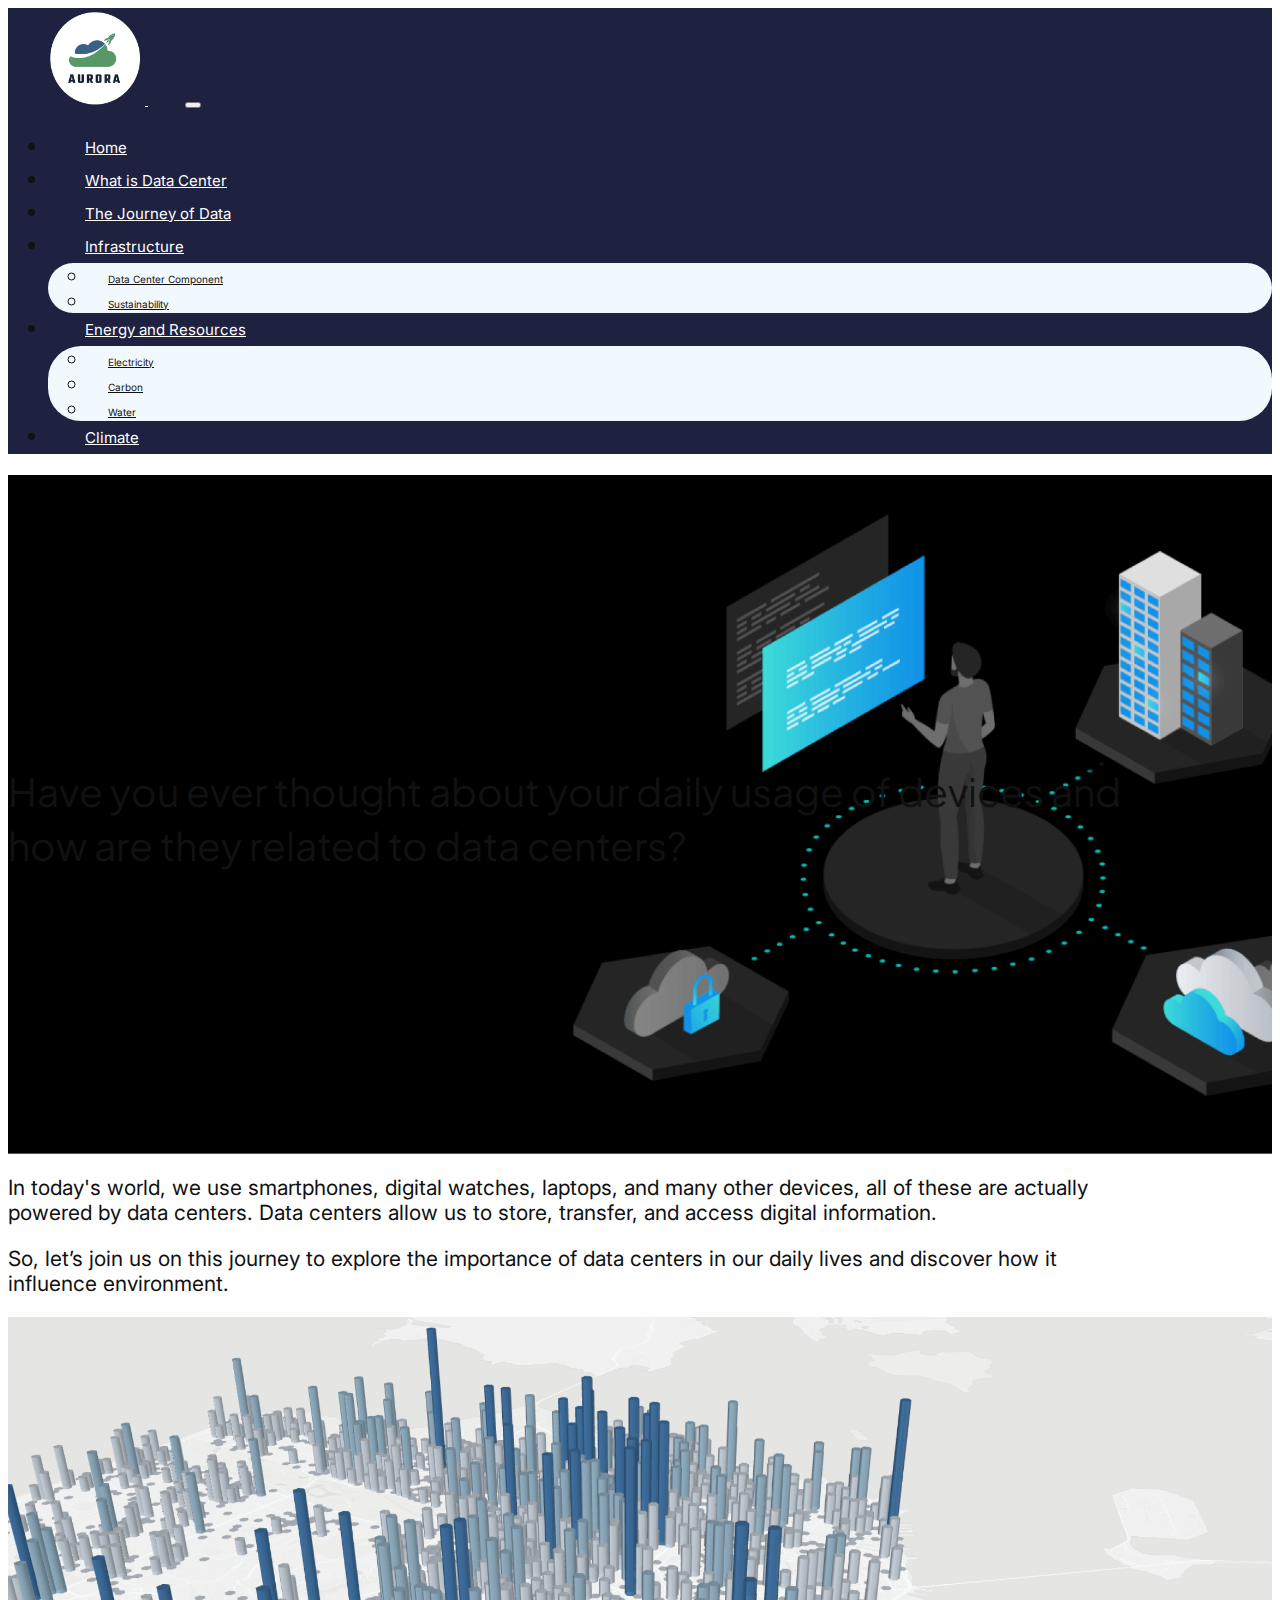
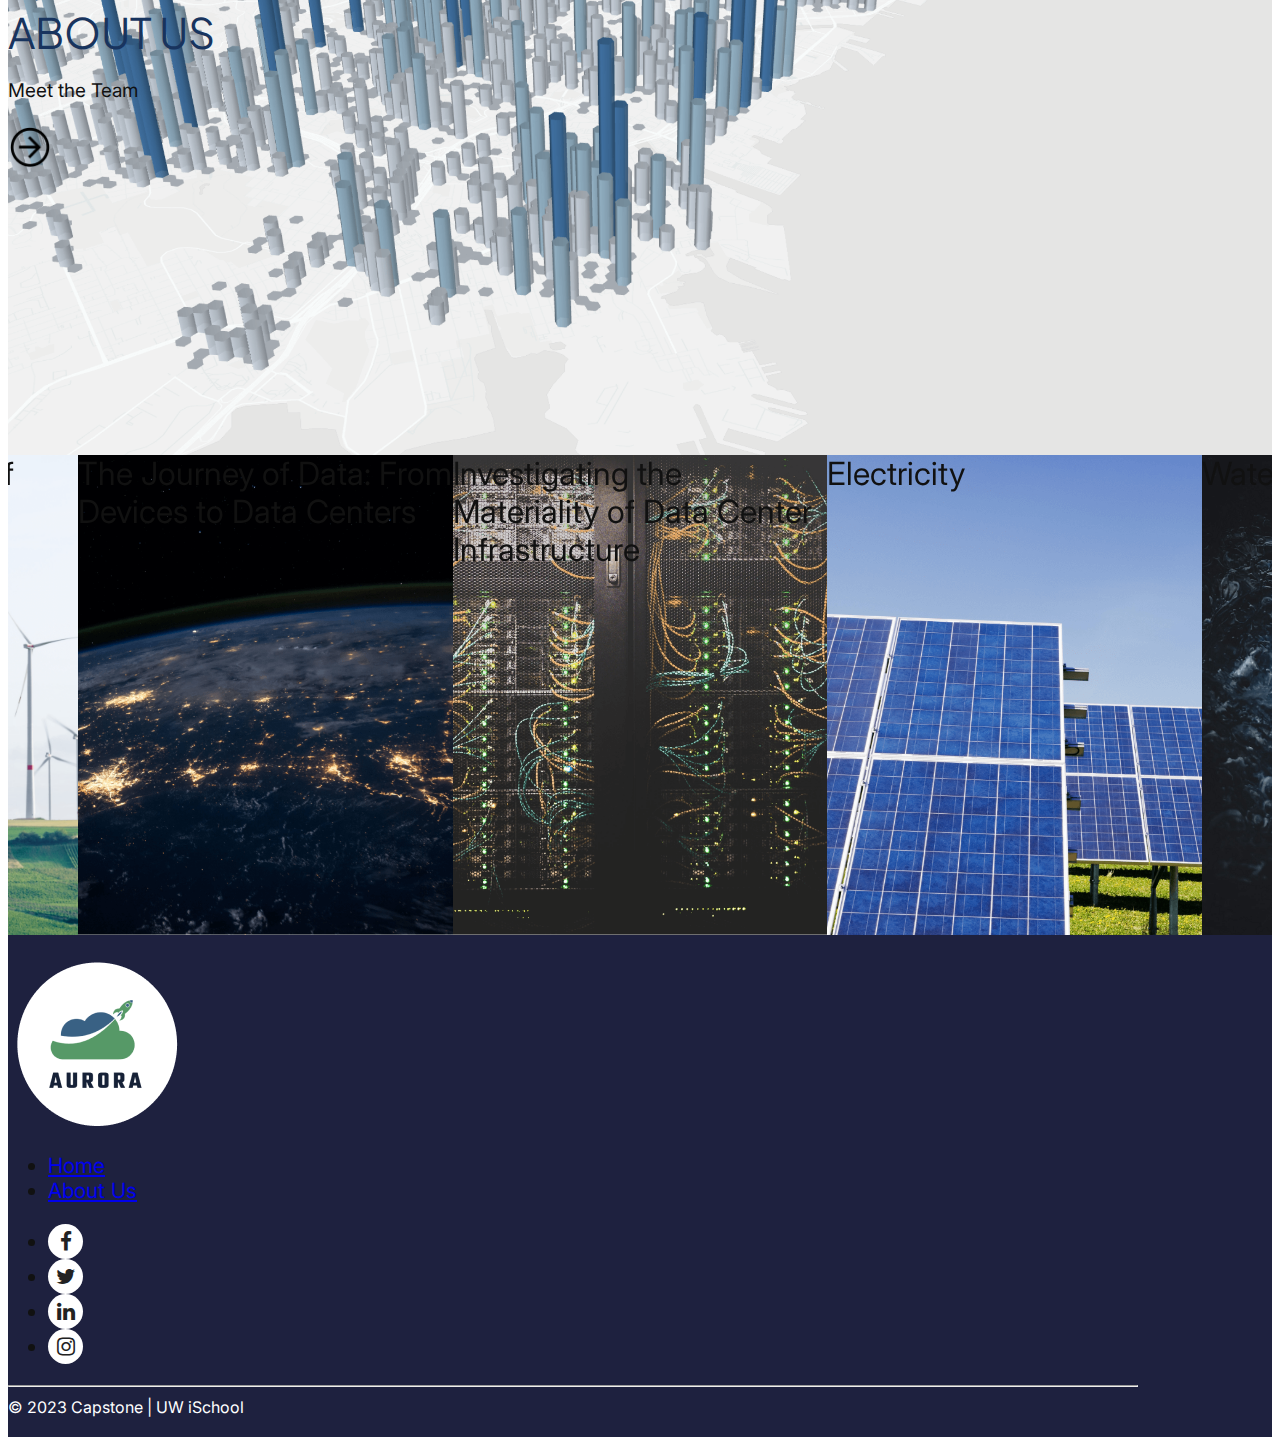
==== commit eef27b8b: "Add files via upload" ====
--- a/index.html
+++ b/index.html
@@ -42,7 +42,7 @@
                                     </li>
                                     <li class="nav-item">
                                         <a class="nav-link" href="data-travel.html">
-                                            How does Data Travel
+                                            The Journey of Data
                                         </a>
                                     </li>
                                     <li class="nav-item dropdown">
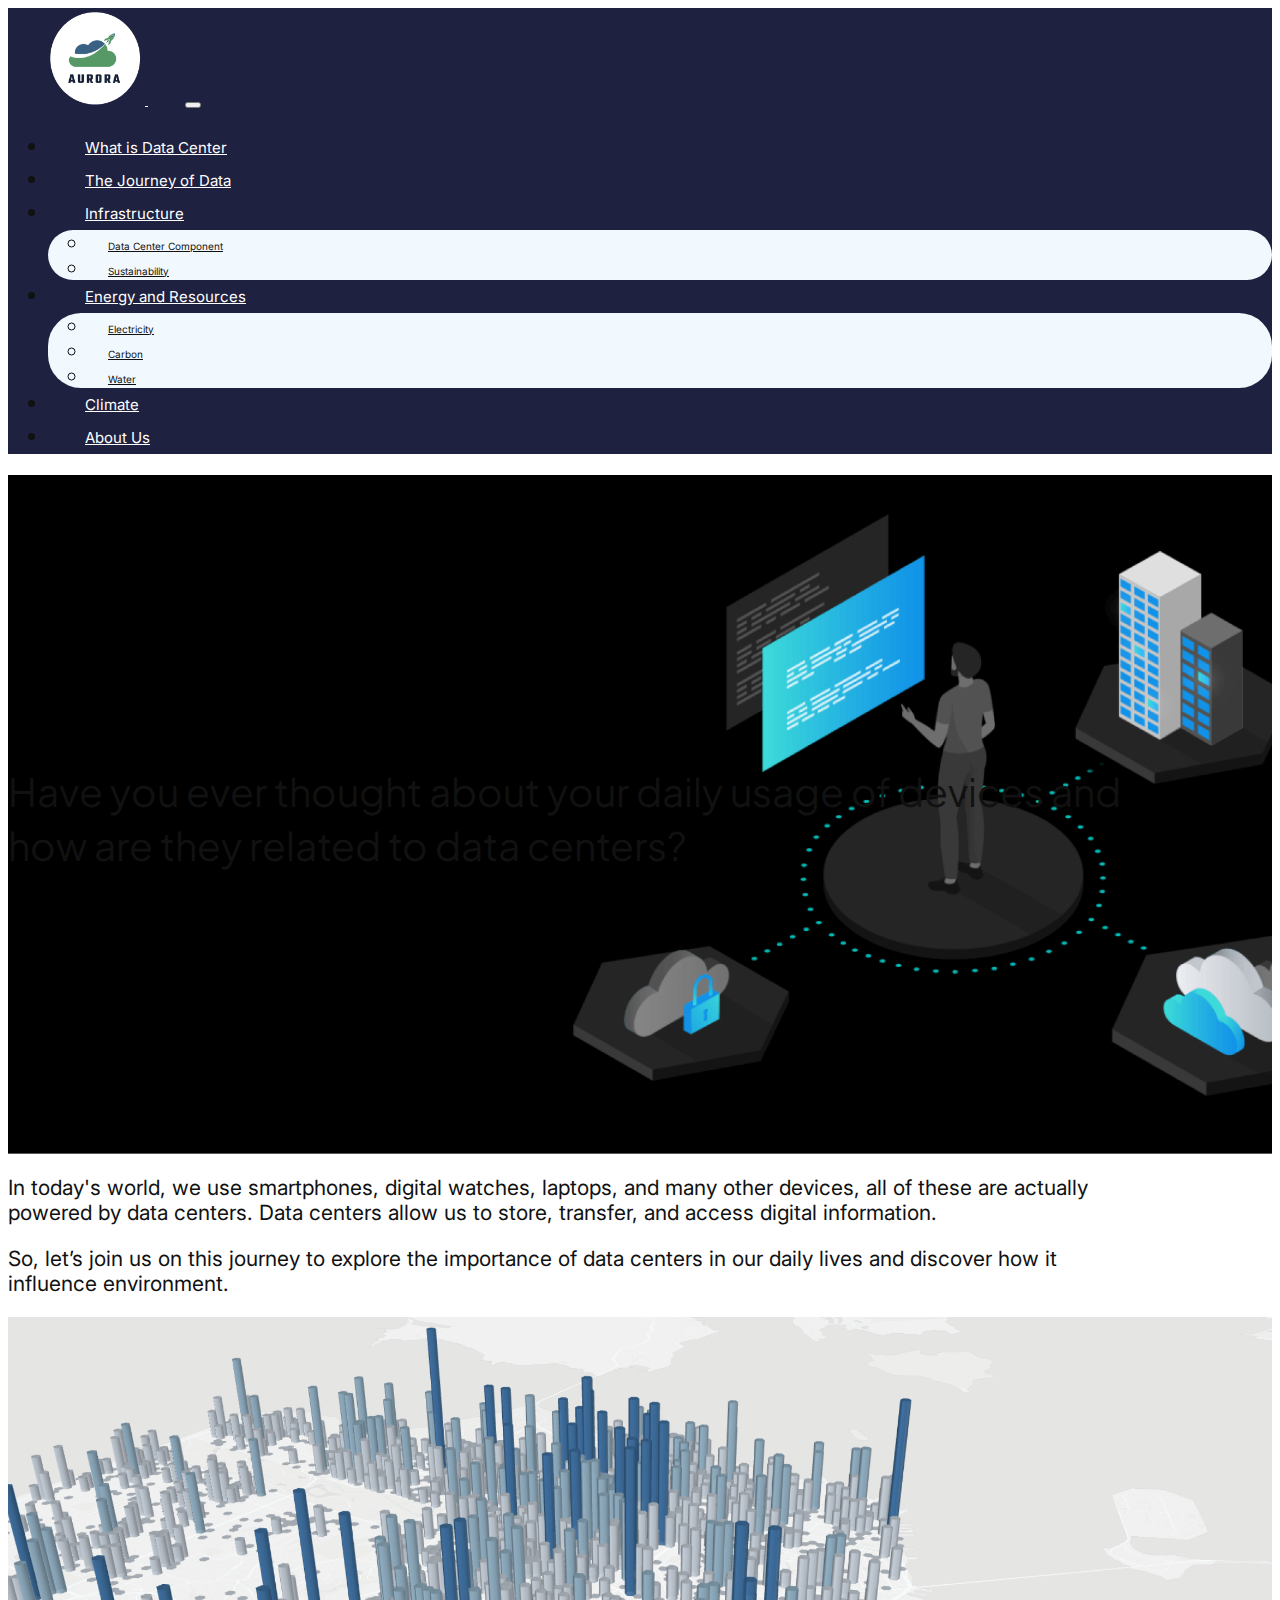
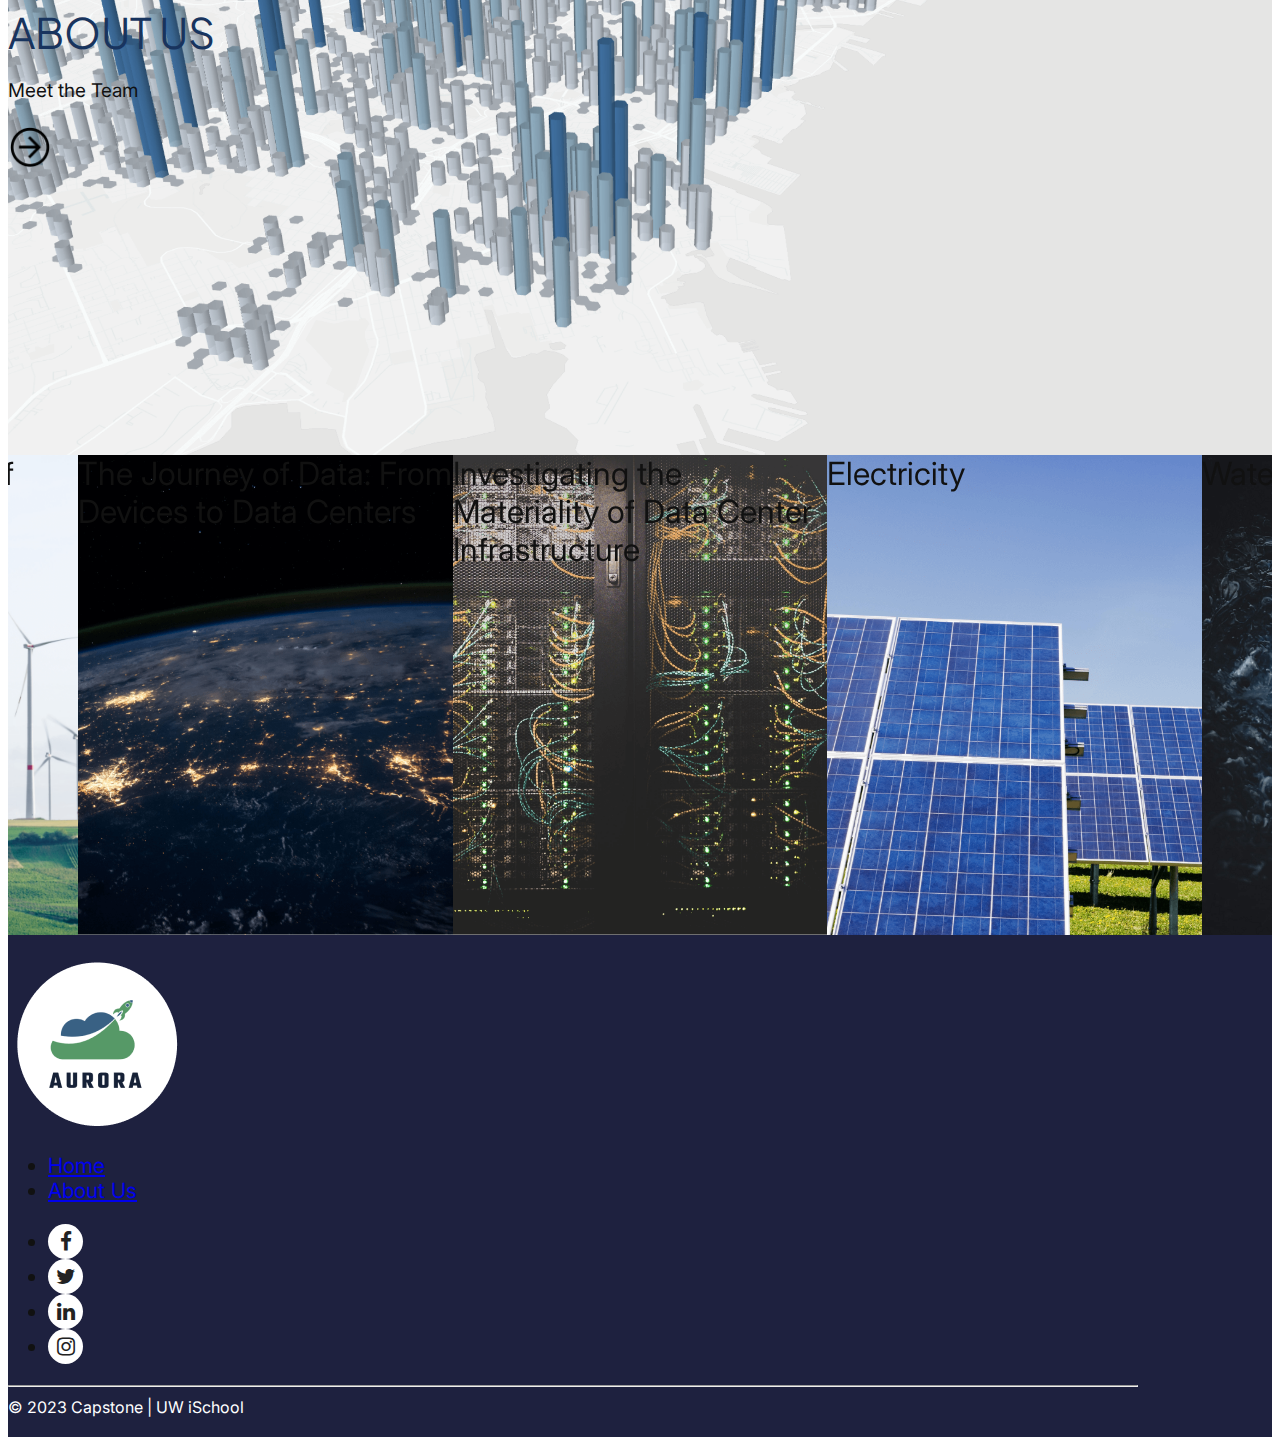
==== commit b55e5bef: "Add files via upload" ====
--- a/index.html
+++ b/index.html
@@ -30,11 +30,6 @@
                             </button>
                             <div class="collapse navbar-collapse" id="navbarSupportedContent">
                                 <ul class="navbar-nav ms-auto mb-2 mb-lg-0">
-                                    <li class="nav-item dropdown">
-                                        <a class="nav-link" href="index.html">
-                                            Home
-                                        </a>
-                                    </li>
                                     <li class="nav-item">
                                         <a class="nav-link" href="data-center.html">
                                             What is Data Center 
@@ -68,6 +63,11 @@
                                     <li class="nav-item">
                                         <a class="nav-link" href="climate.html">
                                             Climate
+                                        </a>
+                                    </li>
+                                    <li class="nav-item dropdown">
+                                        <a class="nav-link" href="about.html">
+                                            About Us
                                         </a>
                                     </li>
                                 </ul>
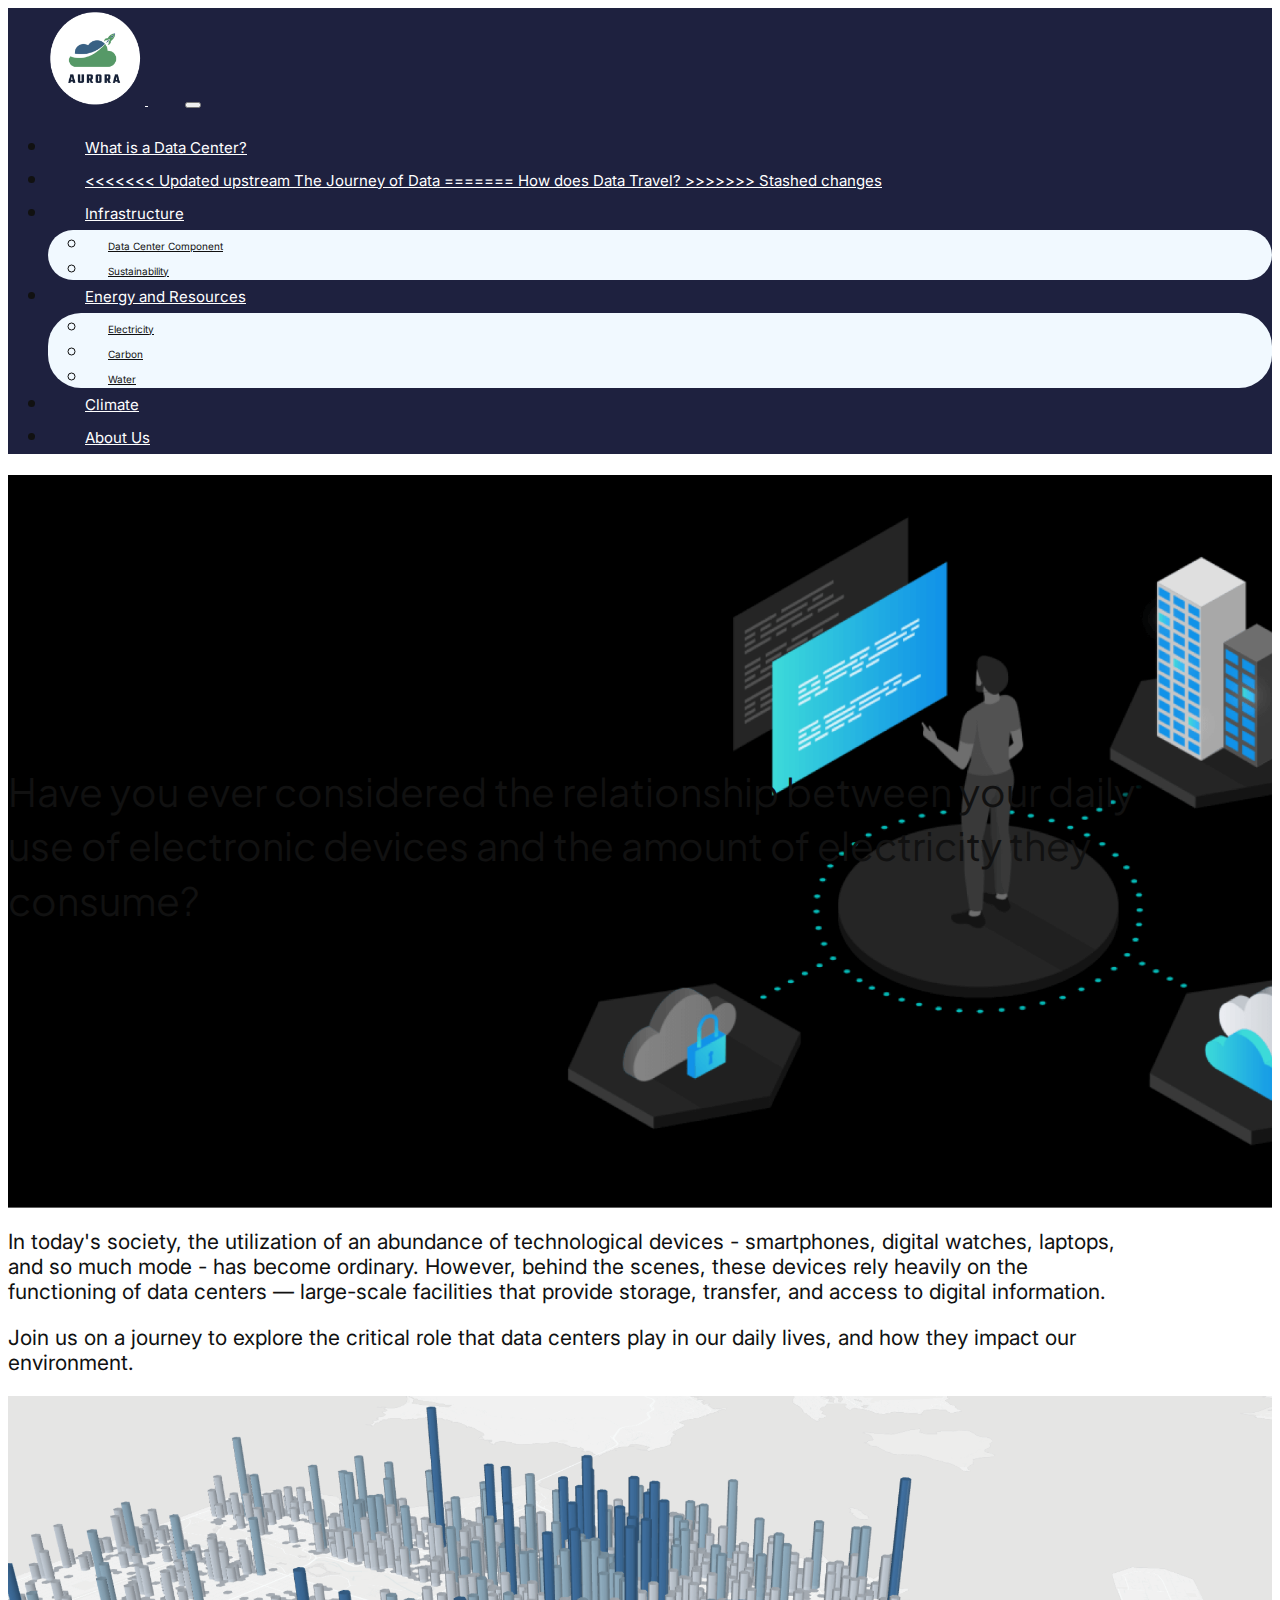
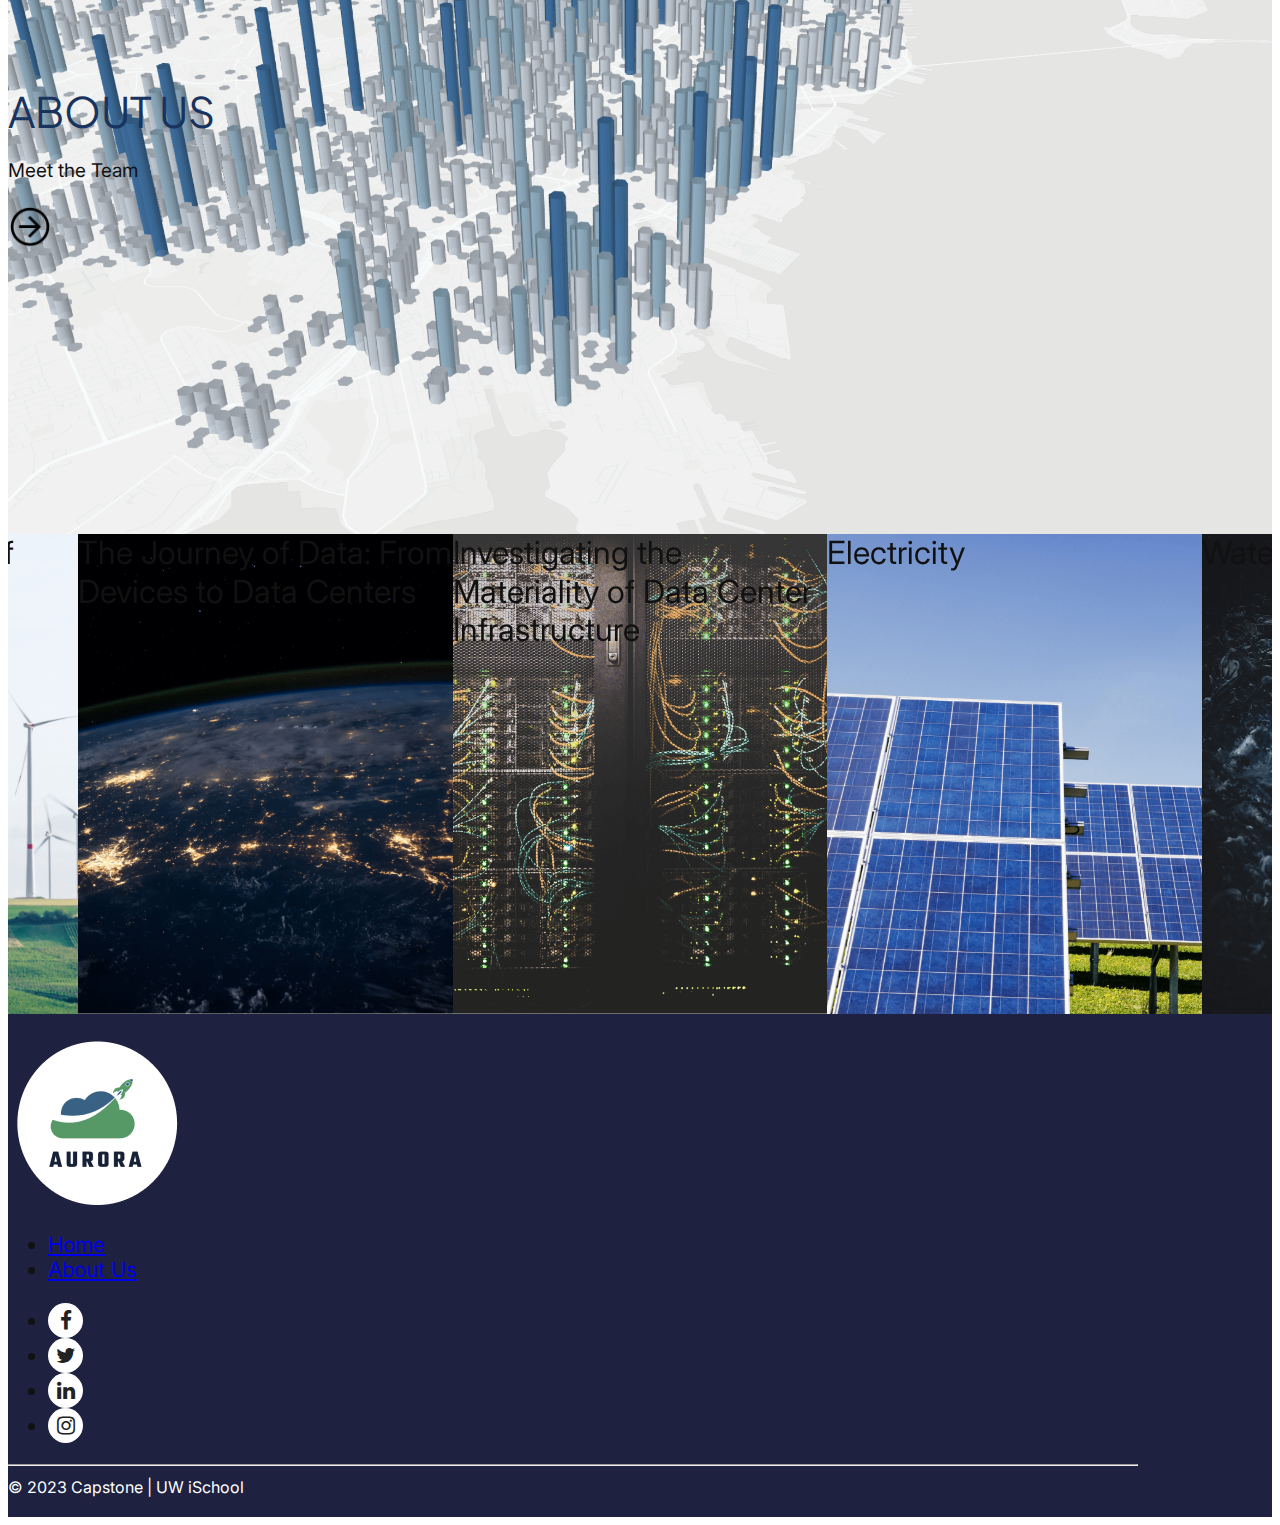
==== commit d05f801d: "nav bar name edits and content edits" ====
--- a/index.html
+++ b/index.html
@@ -32,12 +32,16 @@
                                 <ul class="navbar-nav ms-auto mb-2 mb-lg-0">
                                     <li class="nav-item">
                                         <a class="nav-link" href="data-center.html">
-                                            What is Data Center 
+                                            What is a Data Center?
                                         </a>
                                     </li>
                                     <li class="nav-item">
                                         <a class="nav-link" href="data-travel.html">
+<<<<<<< Updated upstream
                                             The Journey of Data
+=======
+                                            How does Data Travel?
+>>>>>>> Stashed changes
                                         </a>
                                     </li>
                                     <li class="nav-item dropdown">
@@ -84,7 +88,7 @@
                 <div class="row">
                     <div class="col-md-10 col-lg-6">
                         <h1 class="pb-4 text-white">
-                            Have you ever thought about your daily usage of devices and how are they related to data centers?
+                            Have you ever considered the relationship between your daily use of electronic devices and the amount of electricity they consume?
                         </h1>
 
                     </div>
@@ -98,12 +102,23 @@
 
                 <div class="col-md-12 text-lg2">
 
+                <!-- Old text
                     <p>
                         In today's world, we use smartphones, digital watches, laptops, and many other devices, all of these are actually powered by data centers. Data centers allow us to store, transfer, and access digital information.
                     </p>
                     <p>
                         So, let’s join us on this journey to explore the importance of data centers in our daily lives and discover how it influence environment.
                     </p>
+                -->
+                    <p>
+                        In today's society, the utilization of an abundance of technological devices - smartphones, digital watches, laptops, and so much mode - has become ordinary. However, behind the scenes, these devices
+                        rely heavily on the functioning of data centers — large-scale facilities that provide storage, transfer, and access to digital information.
+                    </p>
+                    <p>
+                        Join us on a journey to explore the critical role that data centers play in our daily lives, and how they impact our environment.
+                    </p>
+
+
 
                 </div>
             </div>
--- a/assets/css/style.css
+++ b/assets/css/style.css
@@ -184,19 +184,19 @@
 }
 
 .hs1 {
-    color: rgba(37, 225, 143, 0.2);
+    color: rgba(132,165,157);
 }
 
 .hs2 {
-    color: rgba(241, 213, 68, 0.2);
+    color: rgb(247,191,211);
 }
 
 .hs3 {
-    color: rgba(55, 129, 97, 0.2);
+    color: rgba(242, 132, 130);
 }
 
 .hs4 {
-    color: rgba(10, 10, 11, 0.2);
+    color: rgba(245,202,195);
 }
 
 .text-link {
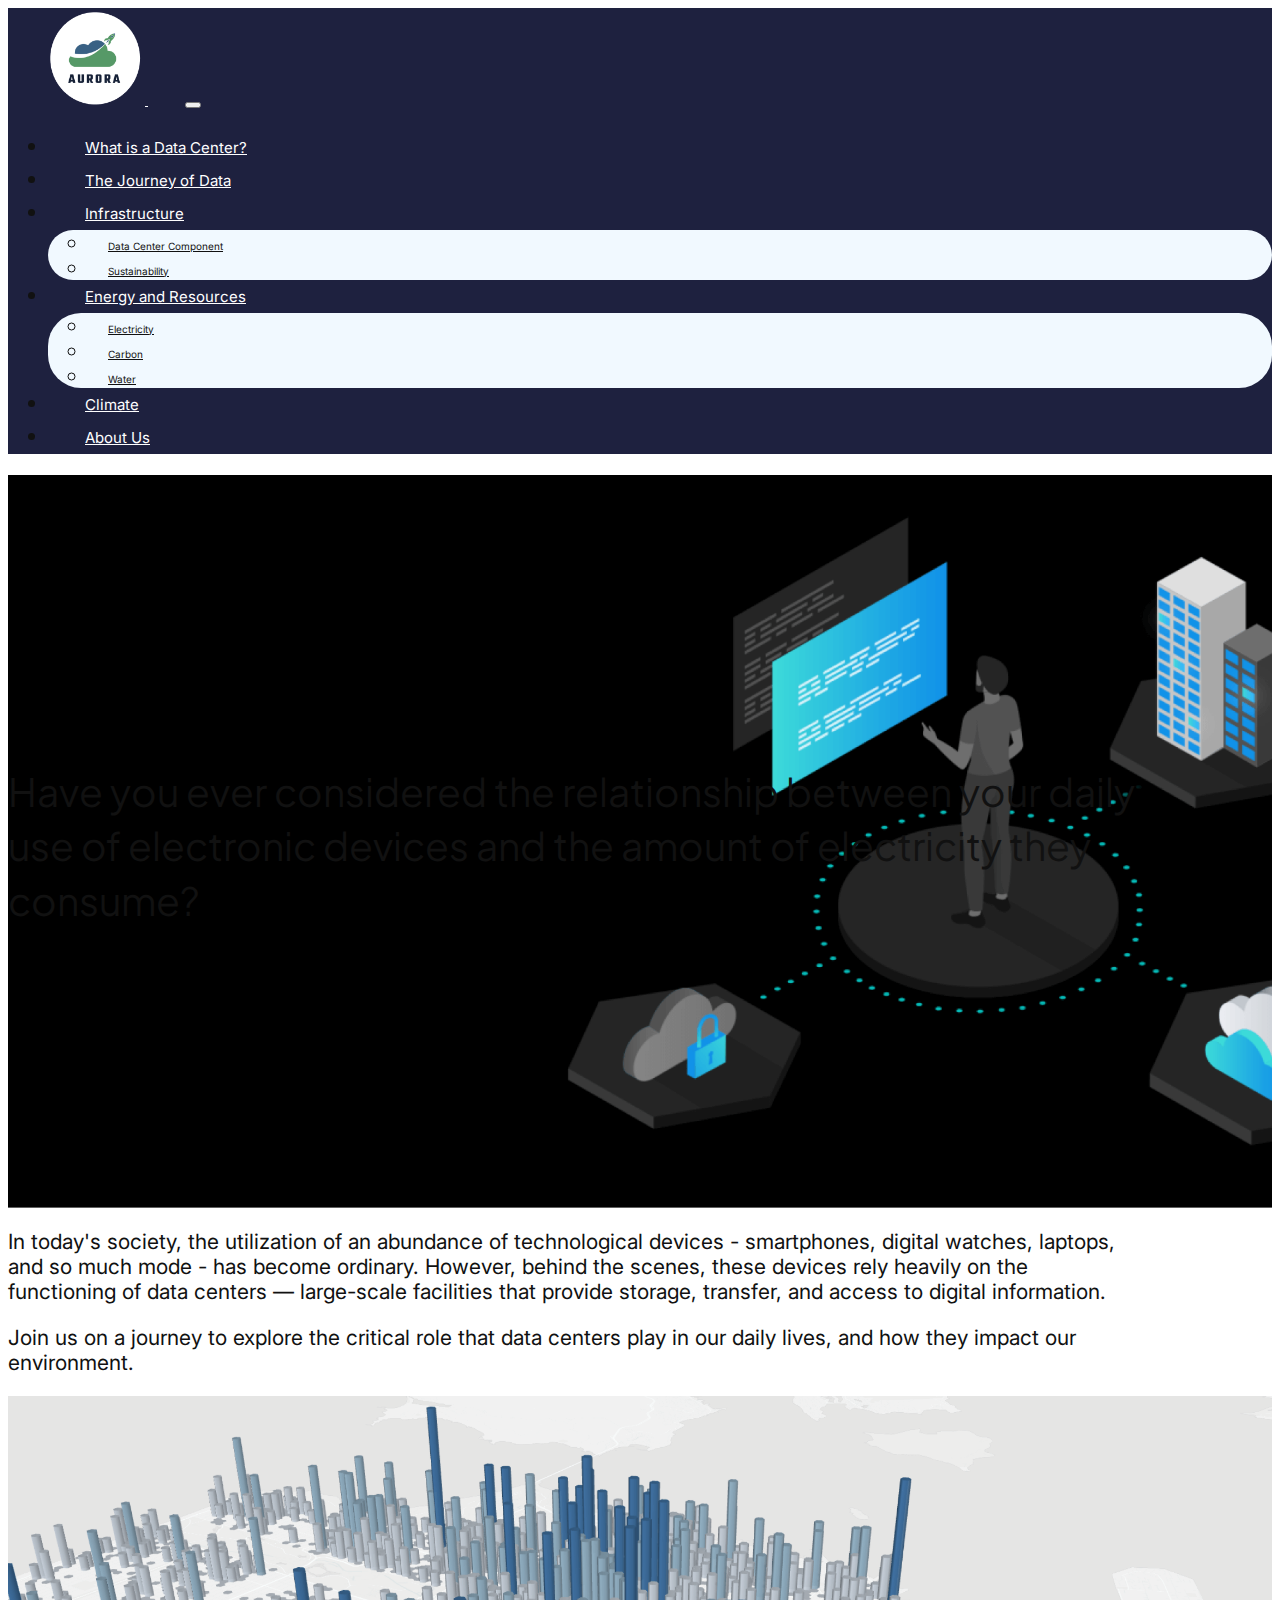
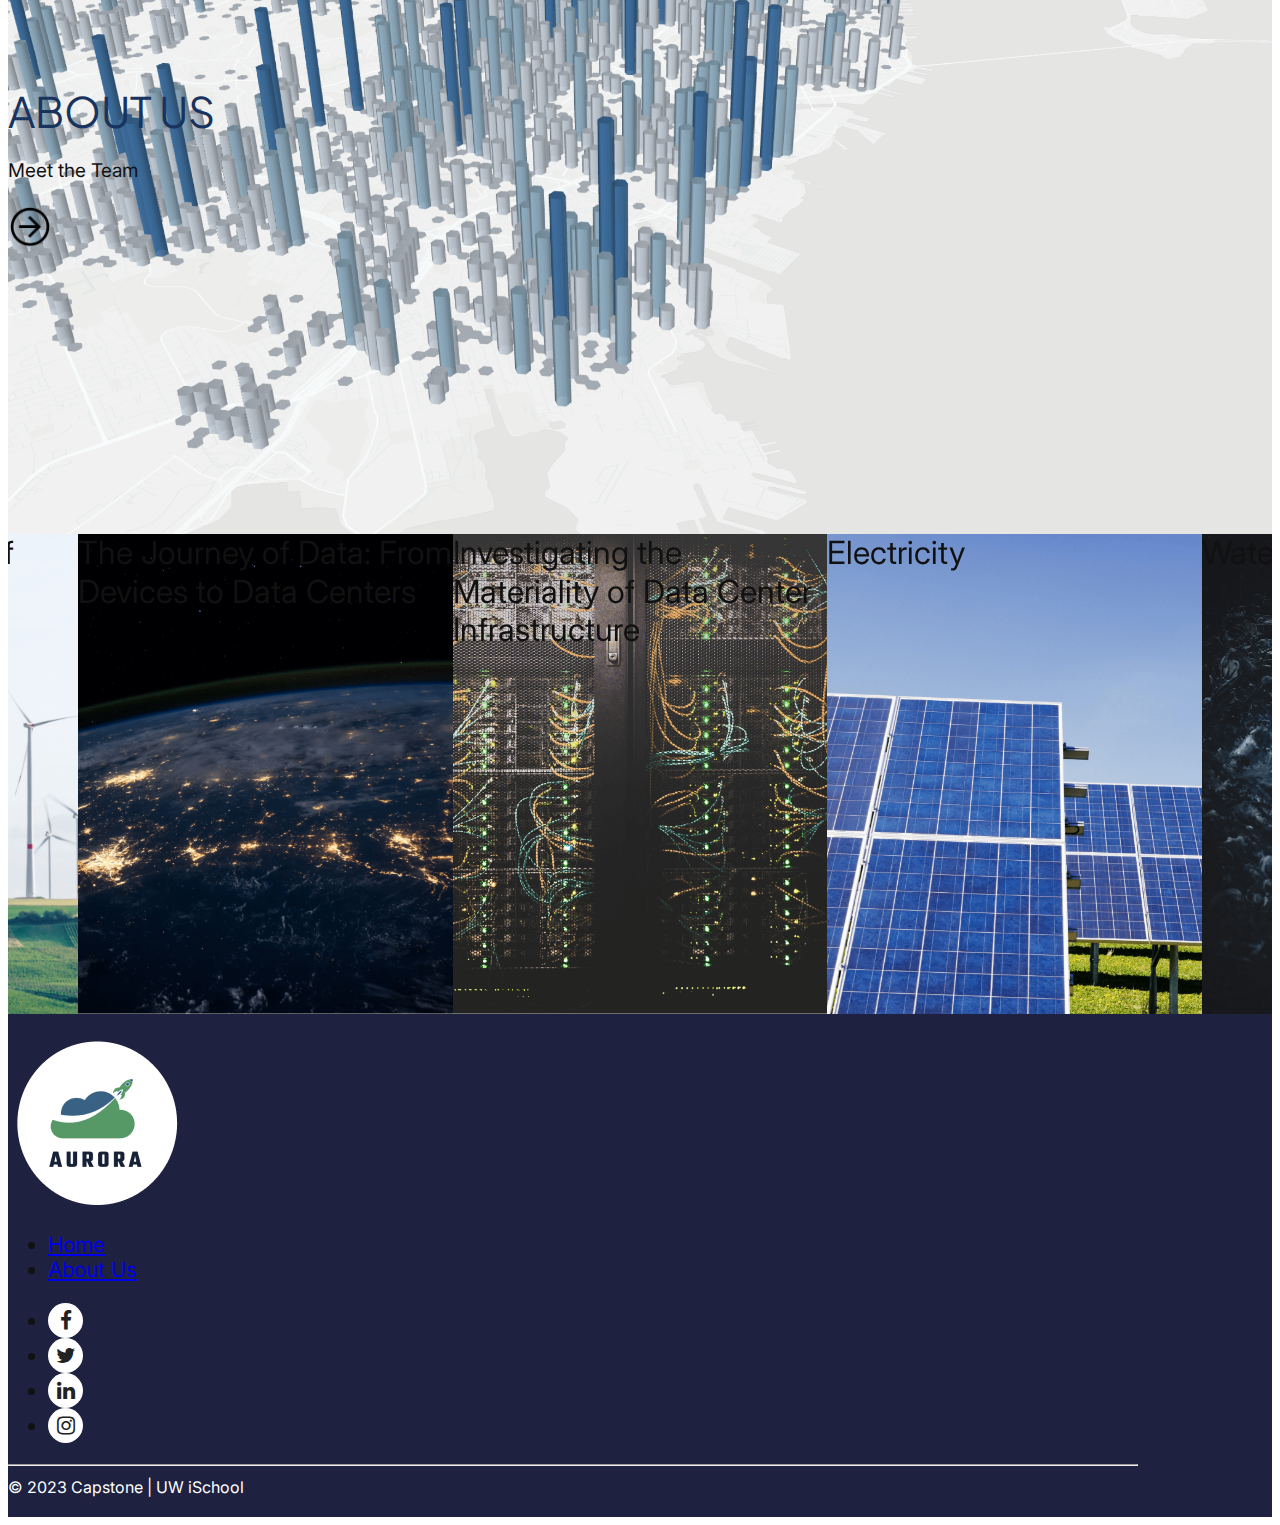
==== commit 09e6dcda: "nav bar name edits" ====
--- a/index.html
+++ b/index.html
@@ -37,11 +37,7 @@
                                     </li>
                                     <li class="nav-item">
                                         <a class="nav-link" href="data-travel.html">
-<<<<<<< Updated upstream
                                             The Journey of Data
-=======
-                                            How does Data Travel?
->>>>>>> Stashed changes
                                         </a>
                                     </li>
                                     <li class="nav-item dropdown">
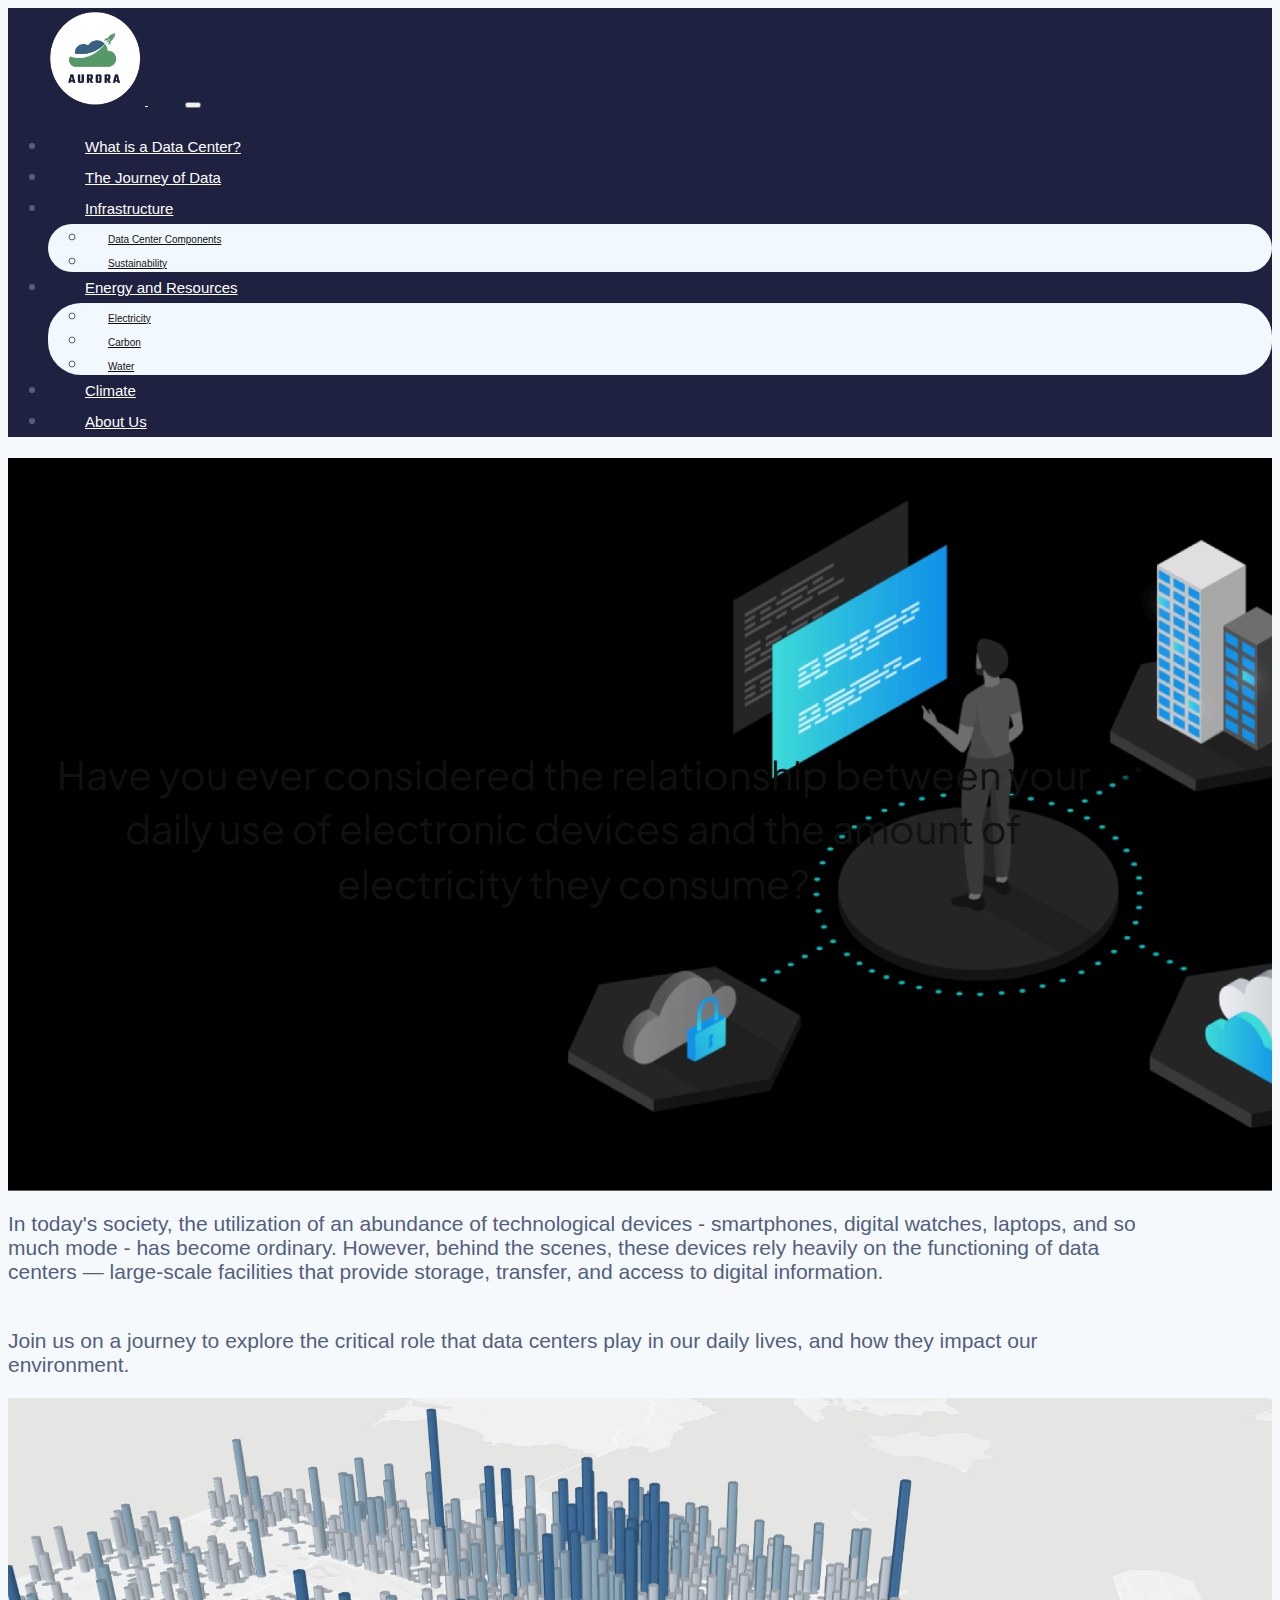
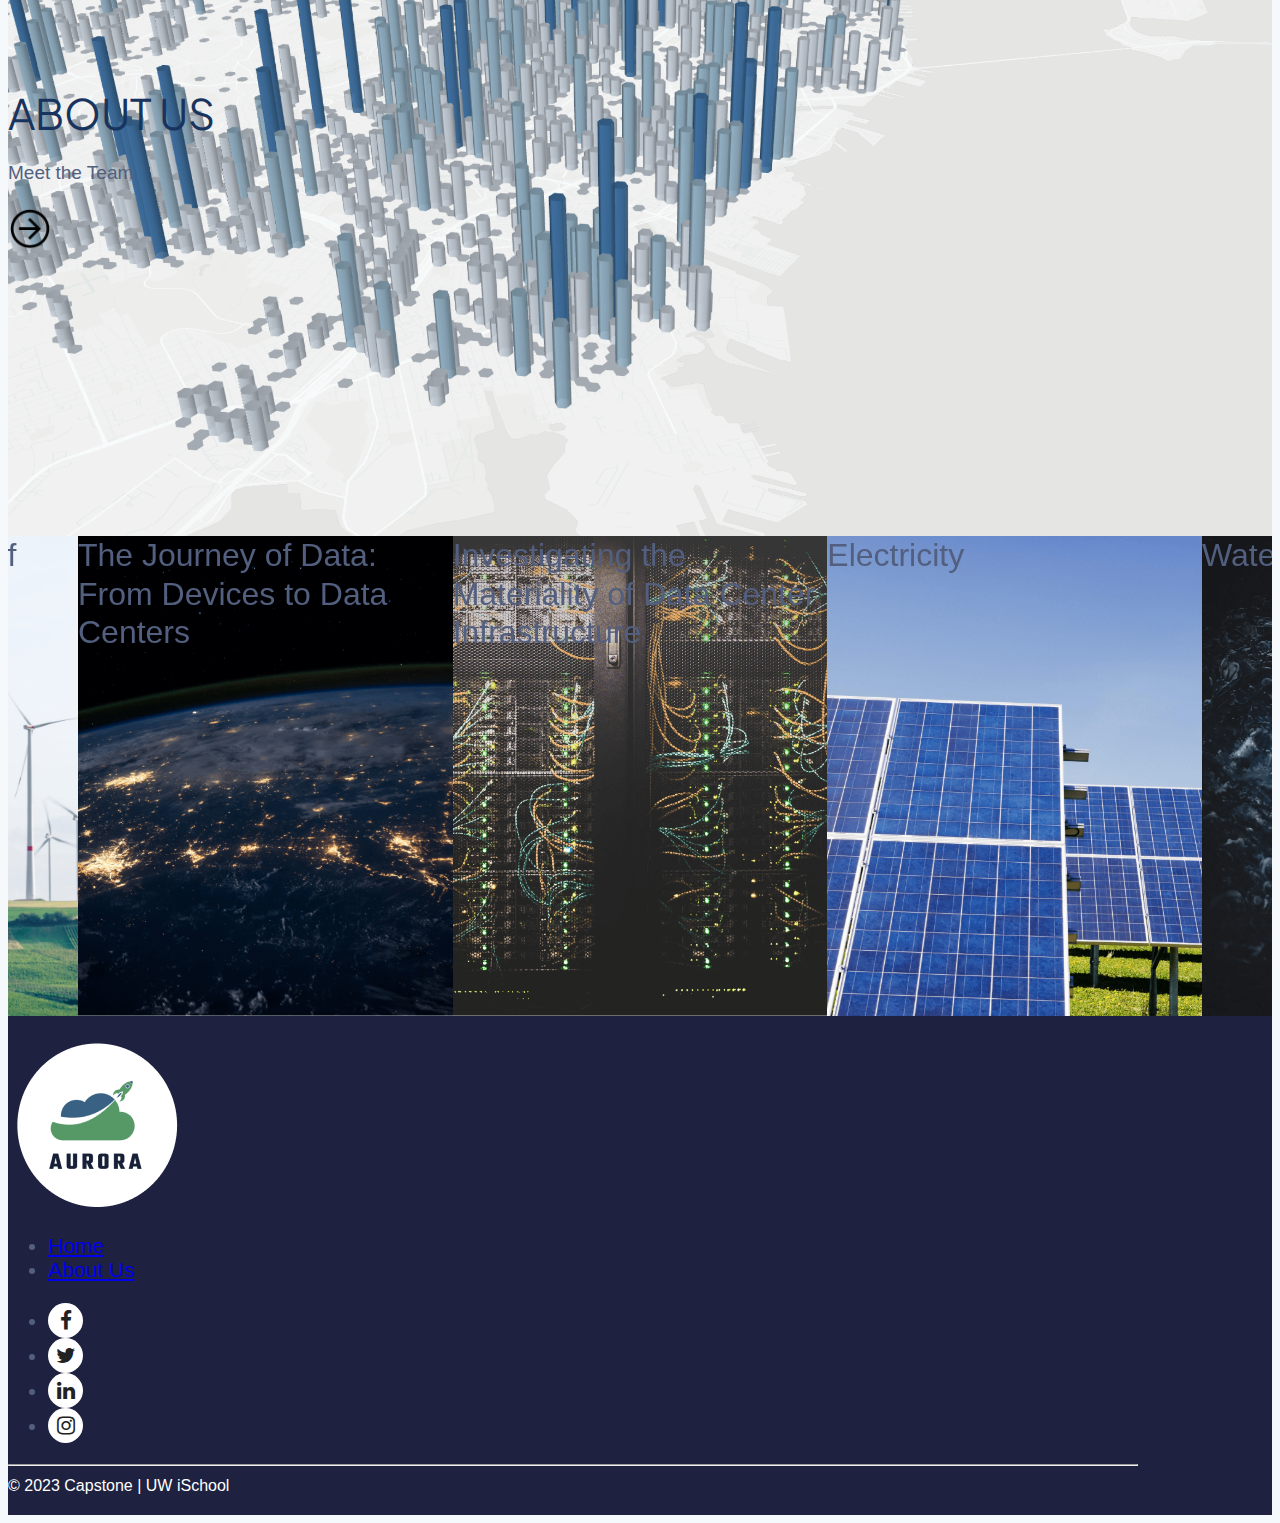
==== commit 733eb666: "data-travel edits" ====
--- a/index.html
+++ b/index.html
@@ -1,20 +1,28 @@
 ﻿<!DOCTYPE html>
 <html lang="en">
+
 <head>
     <title> Aurora </title>
     <meta charset="utf-8">
     <meta name="viewport" content="width=device-width, initial-scale=1">
     <link rel="shortcut icon" type="image/x-icon" href="assets/images/favi.png">
-    <link href="https://cdn.jsdelivr.net/npm/bootstrap@5.0.2/dist/css/bootstrap.min.css" rel="stylesheet" integrity="sha384-EVSTQN3/azprG1Anm3QDgpJLIm9Nao0Yz1ztcQTwFspd3yD65VohhpuuCOmLASjC" crossorigin="anonymous">
+    <link href="https://cdn.jsdelivr.net/npm/bootstrap@5.0.2/dist/css/bootstrap.min.css" rel="stylesheet"
+        integrity="sha384-EVSTQN3/azprG1Anm3QDgpJLIm9Nao0Yz1ztcQTwFspd3yD65VohhpuuCOmLASjC" crossorigin="anonymous">
     <script src="https://ajax.googleapis.com/ajax/libs/jquery/3.4.1/jquery.min.js"></script>
-    <script src="https://cdn.jsdelivr.net/npm/@popperjs/core@2.9.2/dist/umd/popper.min.js" integrity="sha384-IQsoLXl5PILFhosVNubq5LC7Qb9DXgDA9i+tQ8Zj3iwWAwPtgFTxbJ8NT4GN1R8p" crossorigin="anonymous"></script>
-    <script src="https://cdn.jsdelivr.net/npm/bootstrap@5.0.2/dist/js/bootstrap.min.js" integrity="sha384-cVKIPhGWiC2Al4u+LWgxfKTRIcfu0JTxR+EQDz/bgldoEyl4H0zUF0QKbrJ0EcQF" crossorigin="anonymous"></script>
+    <script src="https://cdn.jsdelivr.net/npm/@popperjs/core@2.9.2/dist/umd/popper.min.js"
+        integrity="sha384-IQsoLXl5PILFhosVNubq5LC7Qb9DXgDA9i+tQ8Zj3iwWAwPtgFTxbJ8NT4GN1R8p"
+        crossorigin="anonymous"></script>
+    <script src="https://cdn.jsdelivr.net/npm/bootstrap@5.0.2/dist/js/bootstrap.min.js"
+        integrity="sha384-cVKIPhGWiC2Al4u+LWgxfKTRIcfu0JTxR+EQDz/bgldoEyl4H0zUF0QKbrJ0EcQF"
+        crossorigin="anonymous"></script>
     <link rel="stylesheet" href="https://cdnjs.cloudflare.com/ajax/libs/font-awesome/4.7.0/css/font-awesome.min.css">
     <link rel="stylesheet" href="assets/css/style.css">
     <!-- For slider owl.js-->
-    <link rel="stylesheet" href="https://cdnjs.cloudflare.com/ajax/libs/OwlCarousel2/2.3.4/assets/owl.carousel.min.css" />
+    <link rel="stylesheet"
+        href="https://cdnjs.cloudflare.com/ajax/libs/OwlCarousel2/2.3.4/assets/owl.carousel.min.css" />
     <script src="https://cdnjs.cloudflare.com/ajax/libs/OwlCarousel2/2.3.4/owl.carousel.min.js"></script>
 </head>
+
 <body>
     <header>
         <div class="container-fluid">
@@ -25,7 +33,9 @@
                             <a class="navbar-brand" href="index.html">
                                 <img src="assets/images/logo.png" alt="img" class="logo" />
                             </a>
-                            <button class="navbar-toggler" type="button" data-bs-toggle="collapse" data-bs-target="#navbarSupportedContent" aria-controls="navbarSupportedContent" aria-expanded="false" aria-label="Toggle navigation">
+                            <button class="navbar-toggler" type="button" data-bs-toggle="collapse"
+                                data-bs-target="#navbarSupportedContent" aria-controls="navbarSupportedContent"
+                                aria-expanded="false" aria-label="Toggle navigation">
                                 <span class="navbar-toggler-icon"></span>
                             </button>
                             <div class="collapse navbar-collapse" id="navbarSupportedContent">
@@ -41,17 +51,21 @@
                                         </a>
                                     </li>
                                     <li class="nav-item dropdown">
-                                        <a class="nav-link dropdown-toggle" href="#" role="button" data-bs-toggle="dropdown" aria-expanded="false">
-                                            Infrastructure   
+                                        <a class="nav-link dropdown-toggle" href="#" role="button"
+                                            data-bs-toggle="dropdown" aria-expanded="false">
+                                            Infrastructure
                                         </a>
                                         <ul class="dropdown-menu">
-                                            <li><a class="dropdown-item" href="infrastructure.html">Data Center Component</a></li>
-                                            
-                                            <li><a class="dropdown-item" href="infrastructure.html">Sustainability</a></li>
+                                            <li><a class="dropdown-item" href="infrastructure.html">Data Center
+                                                    Components</a></li>
+
+                                            <li><a class="dropdown-item" href="infrastructure.html">Sustainability</a>
+                                            </li>
                                         </ul>
                                     </li>
                                     <li class="nav-item dropdown">
-                                        <a class="nav-link dropdown-toggle" href="#" role="button" data-bs-toggle="dropdown" aria-expanded="false">
+                                        <a class="nav-link dropdown-toggle" href="#" role="button"
+                                            data-bs-toggle="dropdown" aria-expanded="false">
                                             Energy and Resources
                                         </a>
                                         <ul class="dropdown-menu">
@@ -84,7 +98,8 @@
                 <div class="row">
                     <div class="col-md-10 col-lg-6">
                         <h1 class="pb-4 text-white">
-                            Have you ever considered the relationship between your daily use of electronic devices and the amount of electricity they consume?
+                            Have you ever considered the relationship between your daily use of electronic devices and
+                            the amount of electricity they consume?
                         </h1>
 
                     </div>
@@ -98,7 +113,7 @@
 
                 <div class="col-md-12 text-lg2">
 
-                <!-- Old text
+                    <!-- Old text
                     <p>
                         In today's world, we use smartphones, digital watches, laptops, and many other devices, all of these are actually powered by data centers. Data centers allow us to store, transfer, and access digital information.
                     </p>
@@ -107,11 +122,17 @@
                     </p>
                 -->
                     <p>
-                        In today's society, the utilization of an abundance of technological devices - smartphones, digital watches, laptops, and so much mode - has become ordinary. However, behind the scenes, these devices
-                        rely heavily on the functioning of data centers — large-scale facilities that provide storage, transfer, and access to digital information.
+                        In today's society, the utilization of an abundance of technological devices - smartphones,
+                        digital watches, laptops, and so much mode - has become ordinary. However, behind the scenes,
+                        these devices
+                        rely heavily on the functioning of data centers — large-scale facilities that provide storage,
+                        transfer, and access to digital information.
                     </p>
+
                     <p>
-                        Join us on a journey to explore the critical role that data centers play in our daily lives, and how they impact our environment.
+                        <br>
+                        Join us on a journey to explore the critical role that data centers play in our daily lives, and
+                        how they impact our environment.
                     </p>
 
 
@@ -139,7 +160,7 @@
         </a>
     </section>
 
-        <div class="owl-carousel owl-theme home-carousel" id="home">
+    <div class="owl-carousel owl-theme home-carousel" id="home">
 
         <div class="item">
             <section class="banner" style="background:url(assets/images/s1.png)">
@@ -219,7 +240,7 @@
                                 About Us
                             </a>
                         </li>
-                       
+
                     </ul>
 
                     <ul class="social-footer list-inline pt-3 pb-2">
@@ -245,7 +266,7 @@
                         </li>
                     </ul>
                     <hr />
-                  
+
                     <p class="pt-2"> © 2023 Capstone | UW iSchool </p>
                 </div>
             </div>
@@ -281,4 +302,5 @@
 
 
 </body>
+
 </html>--- a/assets/css/style.css
+++ b/assets/css/style.css
@@ -54,9 +54,9 @@
     margin: 0px 17px;
 }
 
-    .navbar a.active {
-        border-bottom: 1px solid #3170a2;
-    }
+.navbar a.active {
+    border-bottom: 1px solid #3170a2;
+}
 
 
 .navbar .navbar-brand {
@@ -66,9 +66,9 @@
     box-shadow: none;
 }
 
-    .navbar .navbar-brand:hover {
-        background: none;
-    }
+.navbar .navbar-brand:hover {
+    background: none;
+}
 
 .navbar-nav .dropdown-menu a {
     color: #111 !important;
@@ -78,10 +78,10 @@
     margin: 0px !important;
 }
 
-    .navbar-nav .dropdown-menu a:hover {
-        background: none !important;
-        color: #1E213F !important;
-    }
+.navbar-nav .dropdown-menu a:hover {
+    background: none !important;
+    color: #1E213F !important;
+}
 
 .dropdown-menu {
     background-color: #f1f9ff;
@@ -112,12 +112,12 @@
     padding: 290px 0px 280px 0px;
 }
 
-    .banner-content h1 {
-        font-size: 39px;
-        margin-bottom: 0;
-        margin-top: 0px;
-        font-weight: 400;
-    }
+.banner-content h1 {
+    font-size: 39px;
+    margin-bottom: 0;
+    margin-top: 0px;
+    font-weight: 400;
+}
 
 .title-2 {
     font-size: 42px;
@@ -184,11 +184,11 @@
 }
 
 .hs1 {
-    color: rgba(132,165,157);
+    color: rgba(132, 165, 157);
 }
 
 .hs2 {
-    color: rgb(247,191,211);
+    color: rgb(247, 191, 211);
 }
 
 .hs3 {
@@ -196,7 +196,7 @@
 }
 
 .hs4 {
-    color: rgba(245,202,195);
+    color: rgba(245, 202, 195);
 }
 
 .text-link {
@@ -248,9 +248,9 @@
     letter-spacing: -2px;
 }
 
-    .xl-head3 span {
-        font-size: 140px !important;
-    }
+.xl-head3 span {
+    font-size: 140px !important;
+}
 
 .banner-size {
     background-size: 50% !important;
@@ -266,11 +266,11 @@
     font-weight: 500;
 }
 
-    .btn-02:hover {
-        color: #fff !important;
-        background: #1E213F !important;
-        border-color: #1E213F !important;
-    }
+.btn-02:hover {
+    color: #fff !important;
+    background: #1E213F !important;
+    border-color: #1E213F !important;
+}
 
 .bg-10 {
     background: #1B2A31;
@@ -284,10 +284,10 @@
     background: #224085;
 }
 
-    .about p {
-        font-size: 18px;
-        color: white;
-    }
+.about p {
+    font-size: 18px;
+    color: white;
+}
 
 .bfont {
     font-family: 'Bebas Neue', cursive !important;
@@ -303,18 +303,18 @@
     list-style: none;
 }
 
-    .list-n1 li {
-        position: relative;
-        padding-left: 55px;
-        font-size: 16px;
-    }
-
-    .list-n1 span {
-        position: absolute;
-        font-size: 80px;
-        left: 0px;
-        top: -20px;
-    }
+.list-n1 li {
+    position: relative;
+    padding-left: 55px;
+    font-size: 16px;
+}
+
+.list-n1 span {
+    position: absolute;
+    font-size: 80px;
+    left: 0px;
+    top: -20px;
+}
 
 .lgz-title {
     font-size: 120px;
@@ -335,12 +335,12 @@
     padding: 20px 0;
 }
 
-    .footer p {
-        color: #fff;
-        margin: 0;
-        padding: 0;
-        font-size: 16px;
-    }
+.footer p {
+    color: #fff;
+    margin: 0;
+    padding: 0;
+    font-size: 16px;
+}
 
 .social-footer a {
     display: inline-block;
@@ -353,10 +353,10 @@
     line-height: 35px;
 }
 
-    .social-footer a:hover {
-        background: white;
-        color: #fff;
-    }
+.social-footer a:hover {
+    background: white;
+    color: #fff;
+}
 
 
 .fo-links a {
@@ -431,8 +431,8 @@
     border-radius: 10px;
 }
 
-.box-clients p{
-    font-size:18px
+.box-clients p {
+    font-size: 18px
 }
 
 .title-4 {
@@ -452,13 +452,13 @@
     padding: 20px 20px;
 }
 
-    .ab-box3 p {
-        font-size: 16px;
-    }
-
-    .ab-box3 h4 {
-        font-size: 19px;
-    }
+.ab-box3 p {
+    font-size: 16px;
+}
+
+.ab-box3 h4 {
+    font-size: 19px;
+}
 
 /**/
 
@@ -520,9 +520,9 @@
     font-size: 100px;
 }
 
-.cz-text{
-    font-weight:500;
-    font-size:21px
+.cz-text {
+    font-weight: 500;
+    font-size: 21px
 }
 
 .g-box {
@@ -536,8 +536,9 @@
     .navbar .dropdown-menu {
         min-width: 15rem;
     }
-    .g-box{
-        margin-right:90px
+
+    .g-box {
+        margin-right: 90px
     }
 
     .m-up {
@@ -556,9 +557,9 @@
 }
 
 @media(min-width:992px) and (max-width:1200px) {
-   .navbar a {
+    .navbar a {
         font-size: 13px;
-    margin: 0px 4px;
+        margin: 0px 4px;
     }
 }
 
@@ -566,18 +567,19 @@
     .heading2 {
         font-size: 31px;
     }
-        .lgz-title {
-    font-size: 50px;
-    line-height: 1.1;
-}
+
+    .lgz-title {
+        font-size: 50px;
+        line-height: 1.1;
+    }
 
     .ab-box {
         padding: 50px 30px;
     }
 
-        .ab-box h4 {
-            font-size: 36px;
-        }
+    .ab-box h4 {
+        font-size: 36px;
+    }
 }
 
 @media(min-width:992px) {
@@ -672,9 +674,9 @@
     }
 
     .lgz-title {
-    font-size: 50px;
-    line-height: 1.1;
-}
+        font-size: 50px;
+        line-height: 1.1;
+    }
 
     .title-4 {
         font-size: 30px;
@@ -728,13 +730,14 @@
         letter-spacing: 0px !important;
     }
 
-        .xl-head3 span {
-            font-size: 60px !important;
-        }
+    .xl-head3 span {
+        font-size: 60px !important;
+    }
 }
 
 .navbar-nav .nav-link {
-    font-size: 15px; /* Adjust the font size to your preference */
+    font-size: 15px;
+    /* Adjust the font size to your preference */
 }
 
 .navbar-nav .nav-link {
@@ -754,5 +757,320 @@
 }
 
 .run-image {
-    margin-bottom: 120px; /* Adjust the value according to your needs */
+    margin-bottom: 120px;
+    /* Adjust the value according to your needs */
+}
+
+* {
+    box-sizing: border-box;
+}
+
+html {
+    font-size: 14px;
+}
+
+body {
+    background: #f6f9fc;
+    font-family: "Open Sans", sans-serif;
+    color: #525f7f;
+}
+
+h21 {
+    margin: 5%;
+    text-align: center;
+    font-size: 2.8rem;
+    font-weight: 100;
+}
+
+h1 {
+    margin: 4%;
+    text-align: center;
+    font-size: 2rem;
+    font-weight: 10;
+    top: 0;
+}
+
+.timeline {
+    display: flex;
+    flex-direction: column;
+    margin: 20px auto;
+    position: relative;
+}
+
+.timeline__event {
+    margin-bottom: 20px;
+    position: relative;
+    display: flex;
+    margin: 20px 0;
+    border-radius: 6px;
+    align-self: center;
+    width: 50vw;
+}
+
+.timeline__event:nth-child(2n+1) {
+    flex-direction: row-reverse;
+}
+
+.timeline__event:nth-child(2n+1) .timeline__event__date {
+    border-radius: 0 6px 6px 0;
+}
+
+.timeline__event:nth-child(2n+1) .timeline _event _content {
+    border-radius: 6px 0 0 6px;
+}
+
+.timeline__event:nth-child(2n+1) .timeline__event__icon:before {
+    content: "";
+    width: 2px;
+    height: 100%;
+    background: #f6a4ec;
+    position: absolute;
+    top: 0%;
+    left: 50%;
+    right: auto;
+    z-index: -1;
+    transform: translateX(-50%);
+    -webkit-animation: fillTop 2s forwards 4s ease-in-out;
+    animation: fillTop 2s forwards 4s ease-in-out;
+}
+
+.timeline__event:nth-child(2n+1) .timeline__event__icon:after {
+    content: "";
+    width: 100%;
+    height: 2px;
+    background: #f6a4ec;
+    position: absolute;
+    right: 0;
+    z-index: -1;
+    top: 50%;
+    left: auto;
+    transform: translateY(-50%);
+    -webkit-animation: fillLeft 2s forwards 4s ease-in-out;
+    animation: fillLeft 2s forwards 4s ease-in-out;
+}
+
+.timeline__event__title {
+    font-size: 1.2rem;
+    line-height: 1.4;
+    text-transform: uppercase;
+    font-weight: 600;
+    color: #9251ac;
+    letter-spacing: 1.5px;
+}
+
+.timeline__event__content {
+    padding: 20px;
+    box-shadow: 0 30px 60px -12px rgba(50, 50, 93, 0.25), 0 18px 36px -18px rgba(0, 0, 0, 0.3), 0 -12px 36px -8px rgba(0, 0, 0, 0.025);
+    background: #fff;
+    width: calc(40vw - 84px);
+    border-radius: 0 6px 6px 0;
+}
+
+.timeline__event__date {
+    color: #f6a4ec;
+    font-size: 1.5rem;
+    font-weight: 600;
+    background: #9251ac;
+    display: flex;
+    align-items: center;
+    justify-content: center;
+    white-space: nowrap;
+    padding: 0 20px;
+    border-radius: 6px 0 0 6px;
+}
+
+.timeline__event__icon {
+    display: flex;
+    align-items: center;
+    justify-content: center;
+    color: #9251ac;
+    padding: 20px;
+    align-self: center;
+    margin: 0 20px;
+    background: #f6a4ec;
+    border-radius: 100%;
+    width: 40px;
+    box-shadow: 0 30px 60px -12px rgba(50, 50, 93, 0.25), 0 18px 36px -18px rgba(0, 0, 0, 0.3), 0 -12px 36px -8px rgba(0, 0, 0, 0.025);
+    padding: 40px;
+    height: 40px;
+    position: relative;
+}
+
+.timeline__event__icon i {
+    font-size: 32px;
+}
+
+.timeline__event__icon:before {
+    content: "";
+    width: 2px;
+    height: 100%;
+    background: #f6a4ec;
+    position: absolute;
+    top: 0%;
+    z-index: -1;
+    left: 50%;
+    transform: translateX(-50%);
+    -webkit-animation: fillTop 2s forwards 4s ease-in-out;
+    animation: fillTop 2s forwards 4s ease-in-out;
+}
+
+.timeline__event__icon:after {
+    content: "";
+    width: 100%;
+    height: 2px;
+    background: #f6a4ec;
+    position: absolute;
+    left: 0%;
+    z-index: -1;
+    top: 50%;
+    transform: translateY(-50%);
+    -webkit-animation: fillLeftOdd 2s forwards 4s ease-in-out;
+    animation: fillLeftOdd 2s forwards 4s ease-in-out;
+}
+
+.timeline__event__description {
+    flex-basis: 100%;
+    font-size: medium;
+}
+
+.timeline__event--type2:after {
+    background: #555ac0;
+}
+
+.timeline__event--type2 .timeline__event__date {
+    color: #87bbfe;
+    background: #555ac0;
+}
+
+.timeline__event--type2:nth-child(2n+1) .timeline__event__icon:before,
+.timeline__event--type2:nth-child(2n+1) .timeline__event__icon:after {
+    background: #87bbfe;
+}
+
+.timeline__event--type2 .timeline__event__icon {
+    background: #87bbfe;
+    color: #555ac0;
+}
+
+.timeline__event--type2 .timeline__event__icon:before,
+.timeline__event--type2 .timeline__event__icon:after {
+    background: #87bbfe;
+}
+
+.timeline__event--type2 .timeline__event__title {
+    color: #555ac0;
+}
+
+.timeline__event--type3:after {
+    background: #24b47e;
+}
+
+.timeline__event--type3 .timeline__event__date {
+    color: #aff1b6;
+    background-color: #24b47e;
+}
+
+.timeline__event--type3:nth-child(2n+1) .timeline__event__icon:before,
+.timeline__event--type3:nth-child(2n+1) .timeline__event__icon:after {
+    background: #aff1b6;
+}
+
+.timeline__event--type3 .timeline__event__icon {
+    background: #aff1b6;
+    color: #24b47e;
+}
+
+.timeline__event--type3 .timeline__event__icon:before,
+.timeline__event--type3 .timeline__event__icon:after {
+    background: #aff1b6;
+}
+
+.timeline__event--type3 .timeline__event__title {
+    color: #24b47e;
+}
+
+.timeline__event:last-child .timeline__event__icon:before {
+    content: none;
+}
+
+@media (max-width: 786px) {
+    .timeline__event {
+        flex-direction: column;
+        align-self: center;
+    }
+
+    .timeline__event__content {
+        width: 100%;
+    }
+
+    .timeline__event__icon {
+        border-radius: 6px 6px 0 0;
+        width: 100%;
+        margin: 0;
+        box-shadow: none;
+    }
+
+    .timeline__event__icon:before,
+    .timeline__event__icon:after {
+        display: none;
+    }
+
+    .timeline__event__date {
+        border-radius: 0;
+        padding: 20px;
+    }
+
+    .timeline__event:nth-child(2n+1) {
+        flex-direction: column;
+        align-self: center;
+    }
+
+    .timeline__event:nth-child(2n+1) .timeline__event__date {
+        border-radius: 0;
+        padding: 20px;
+    }
+
+    .timeline__event:nth-child(2n+1) .timeline__event__icon {
+        border-radius: 6px 6px 0 0;
+        margin: 0;
+        /* content: 2n+1; */
+    }
+}
+
+
+
+@-webkit-keyframes fillLeft {
+    100% {
+        right: 100%;
+    }
+}
+
+@keyframes fillLeft {
+    100% {
+        right: 100%;
+    }
+}
+
+@-webkit-keyframes fillTop {
+    100% {
+        top: 100%;
+    }
+}
+
+@keyframes fillTop {
+    100% {
+        top: 100%;
+    }
+}
+
+@-webkit-keyframes fillLeftOdd {
+    100% {
+        left: 100%;
+    }
+}
+
+@keyframes fillLeftOdd {
+    100% {
+        left: 100%;
+    }
 }